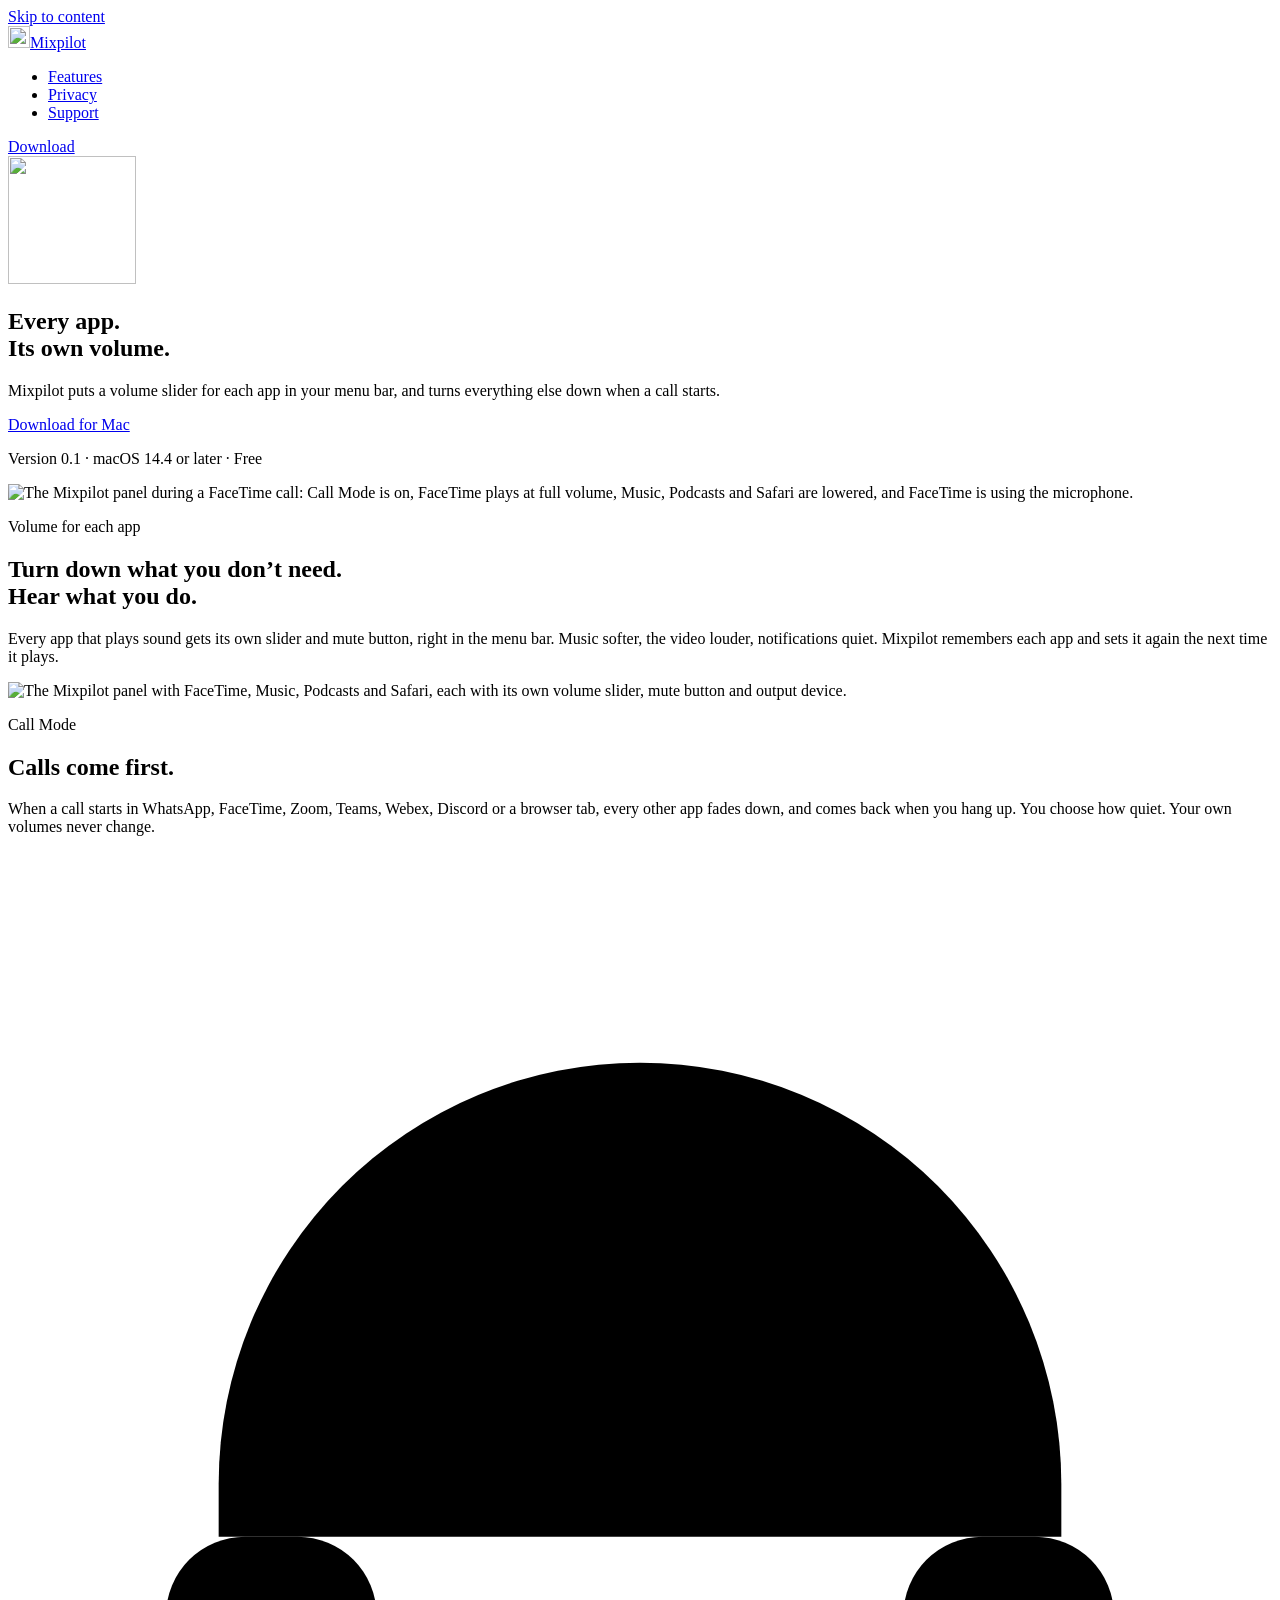
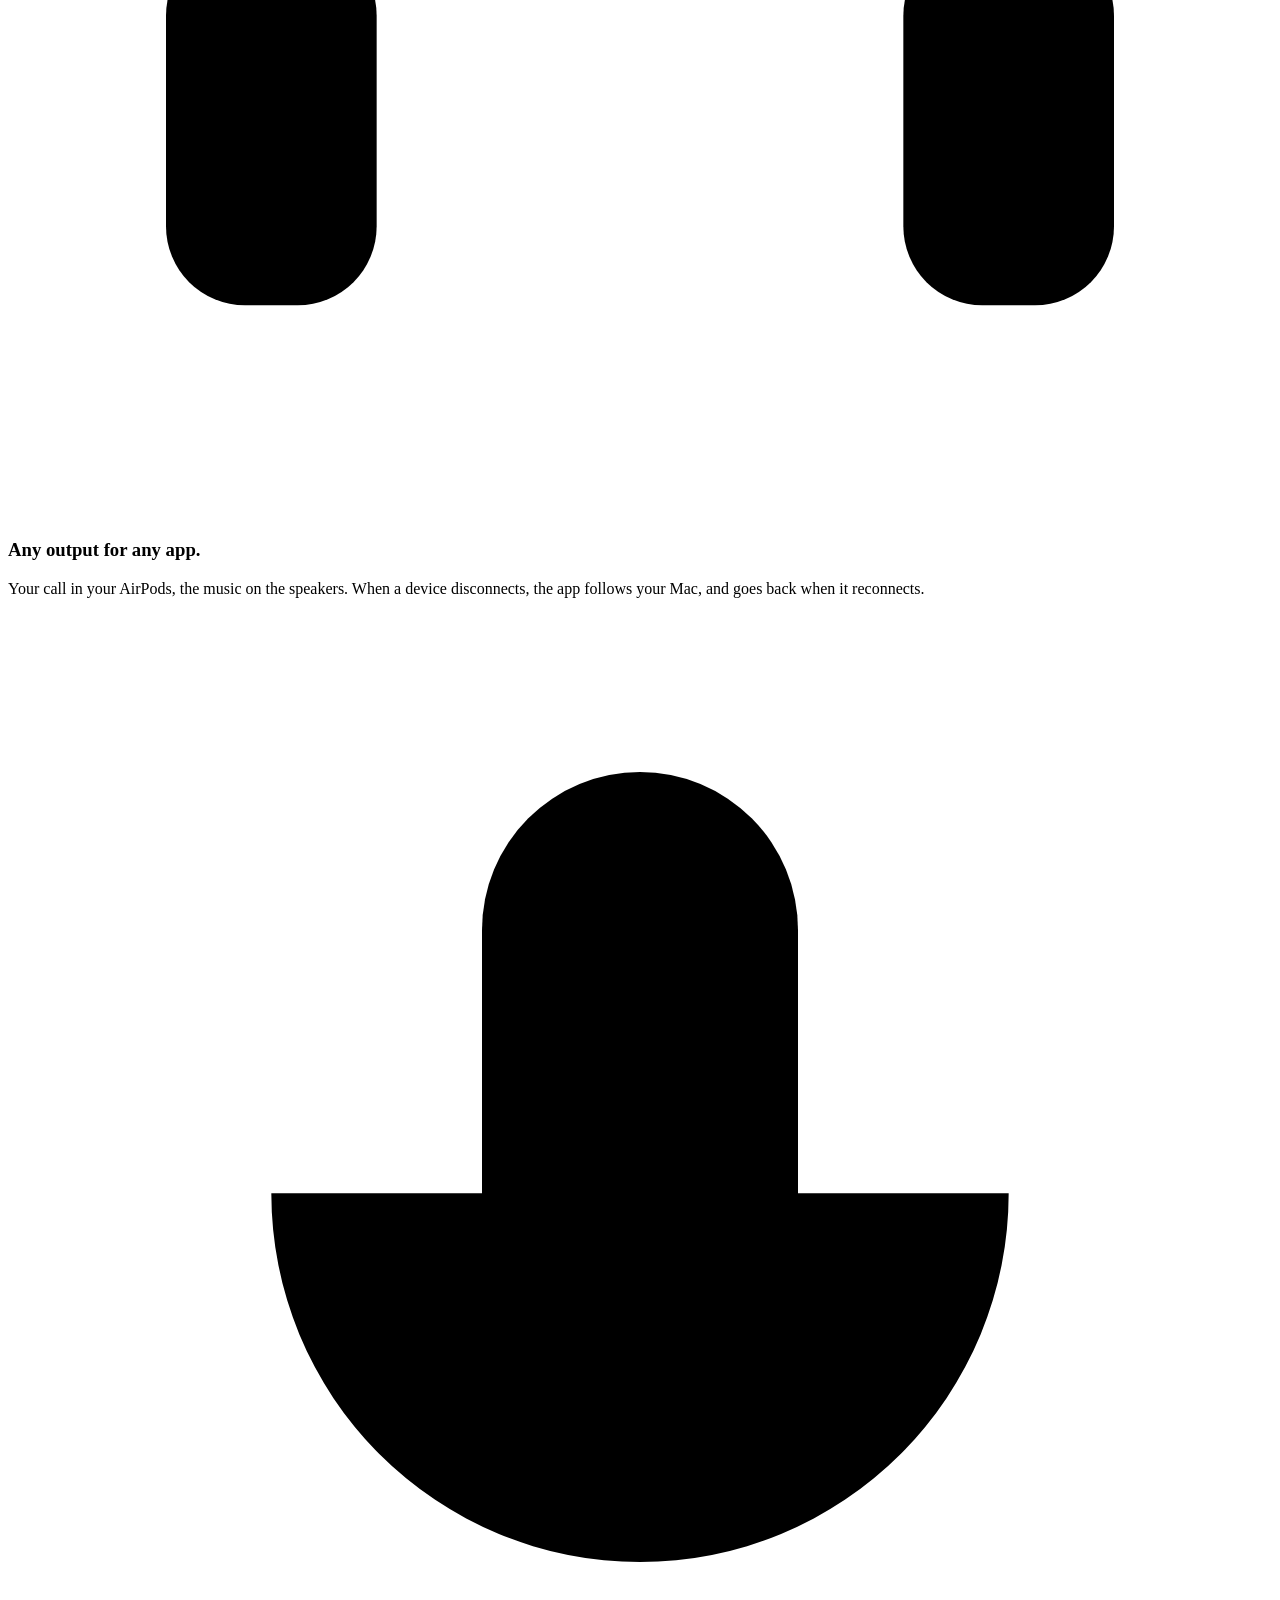
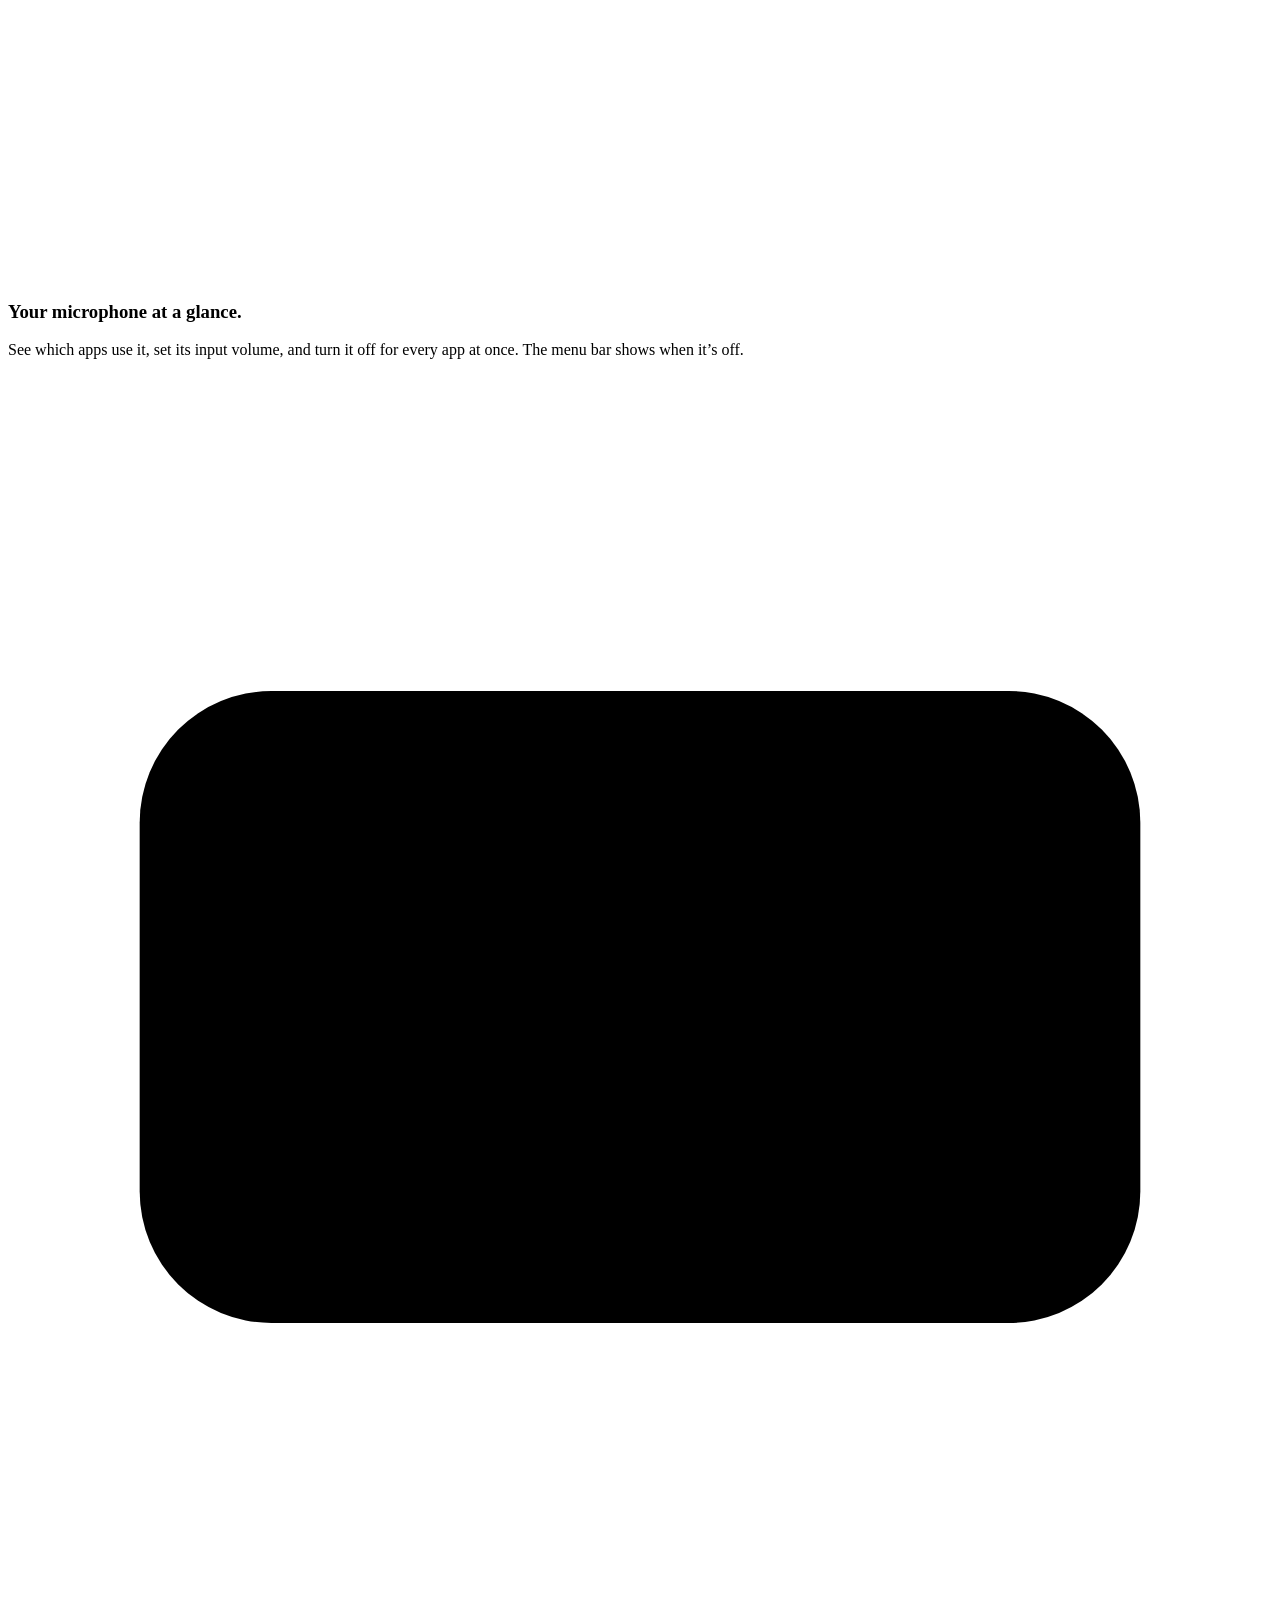
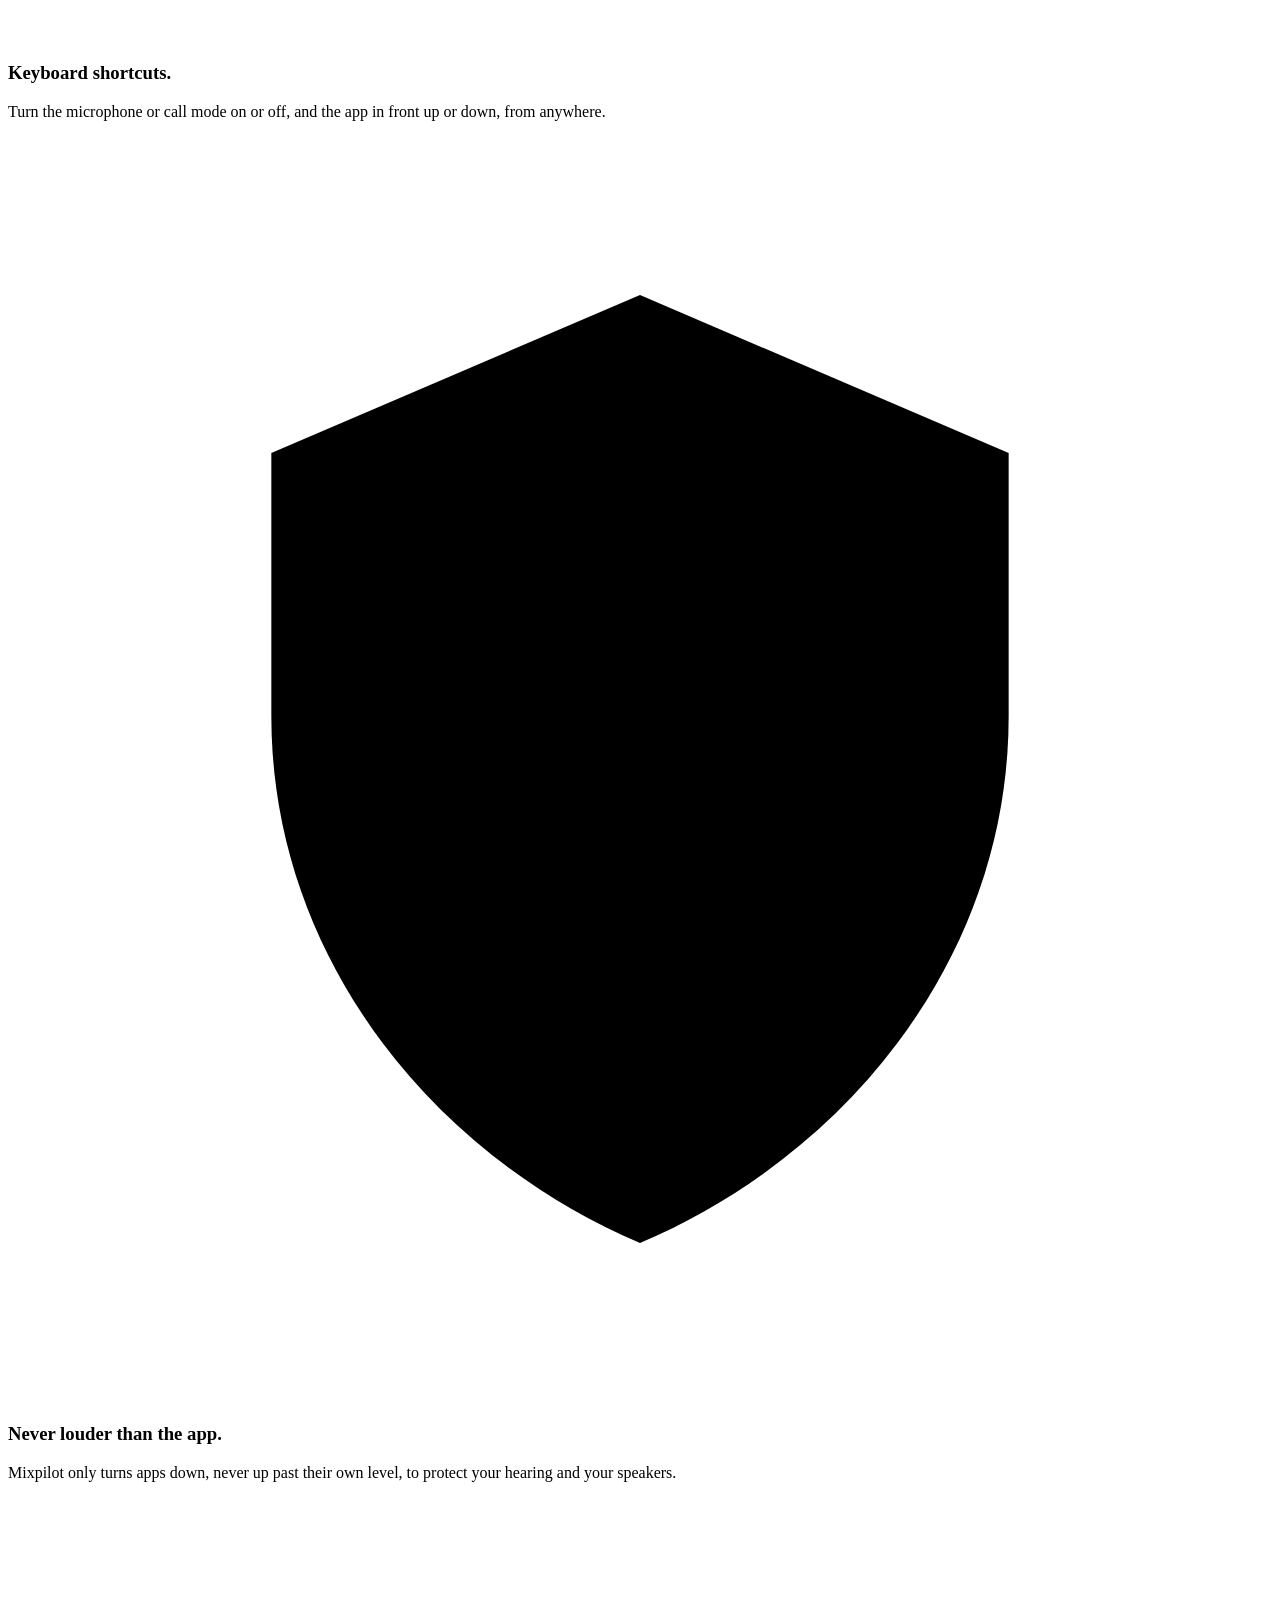
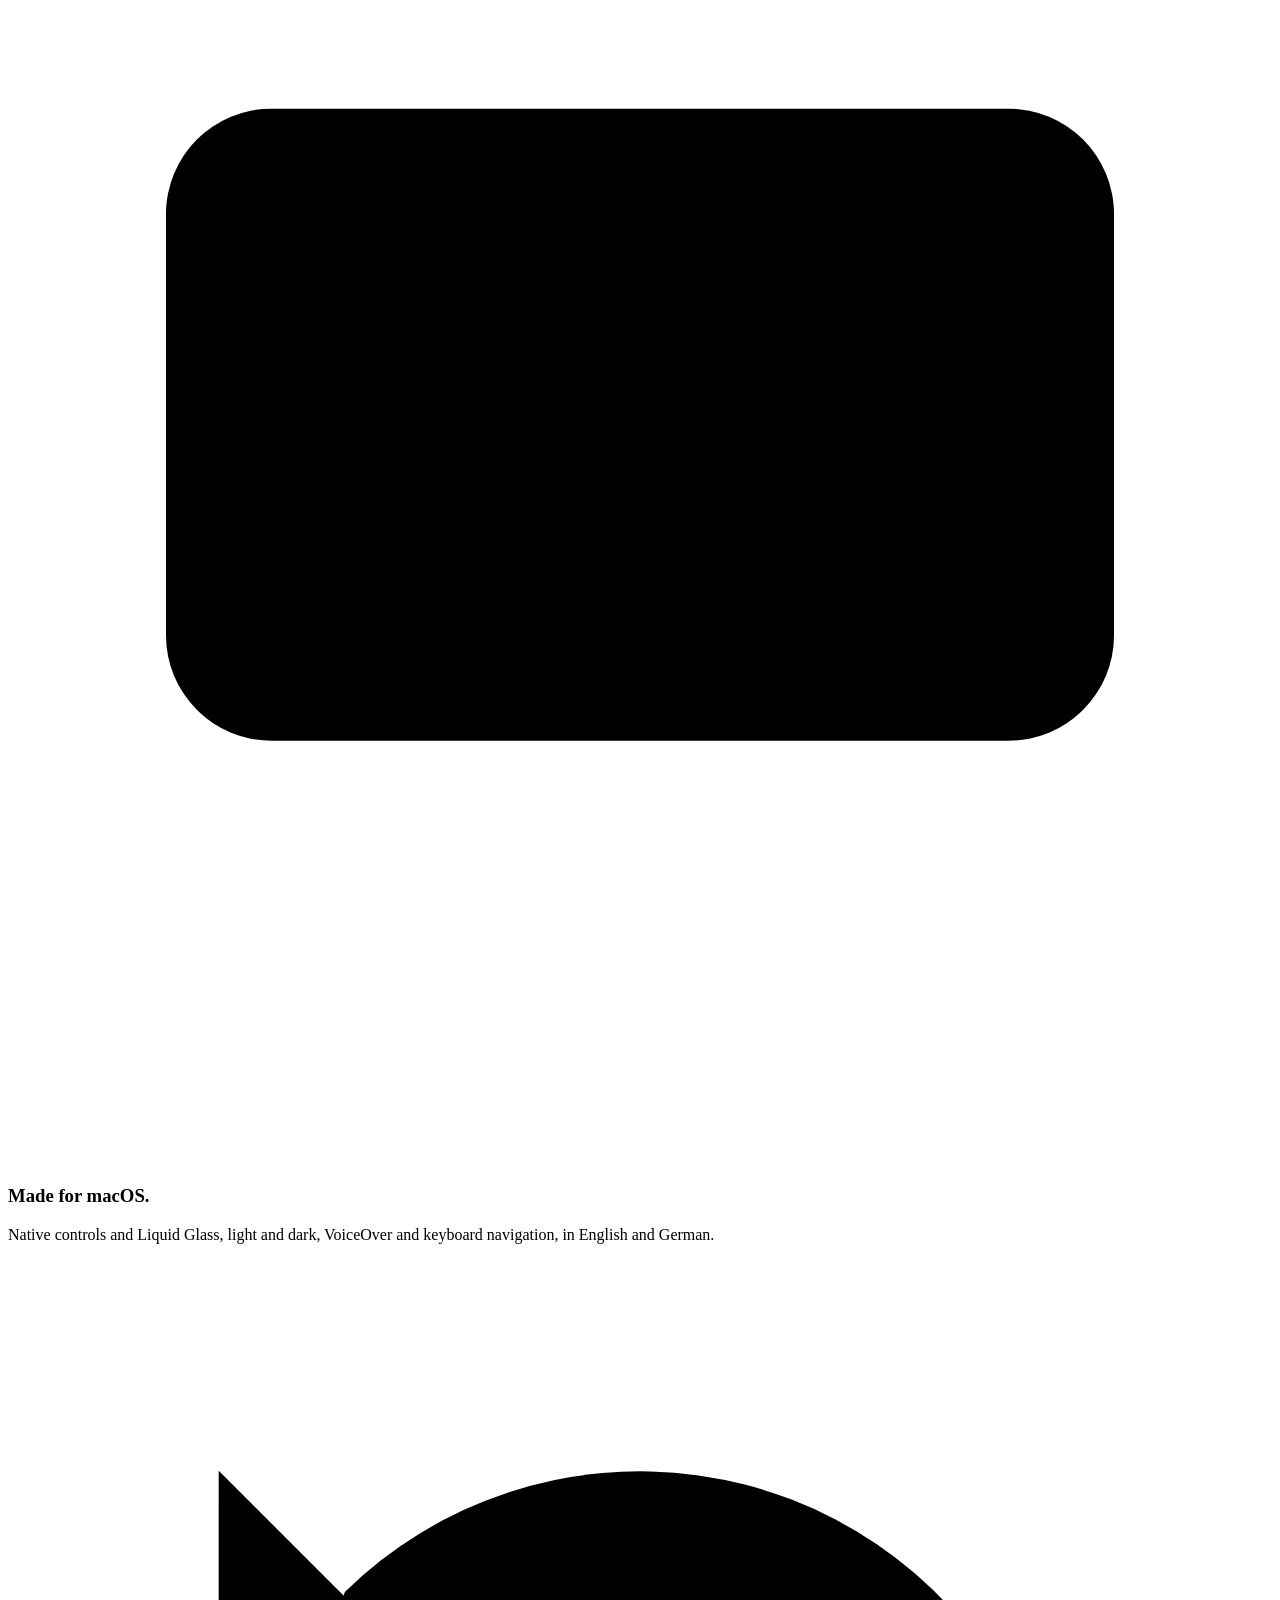
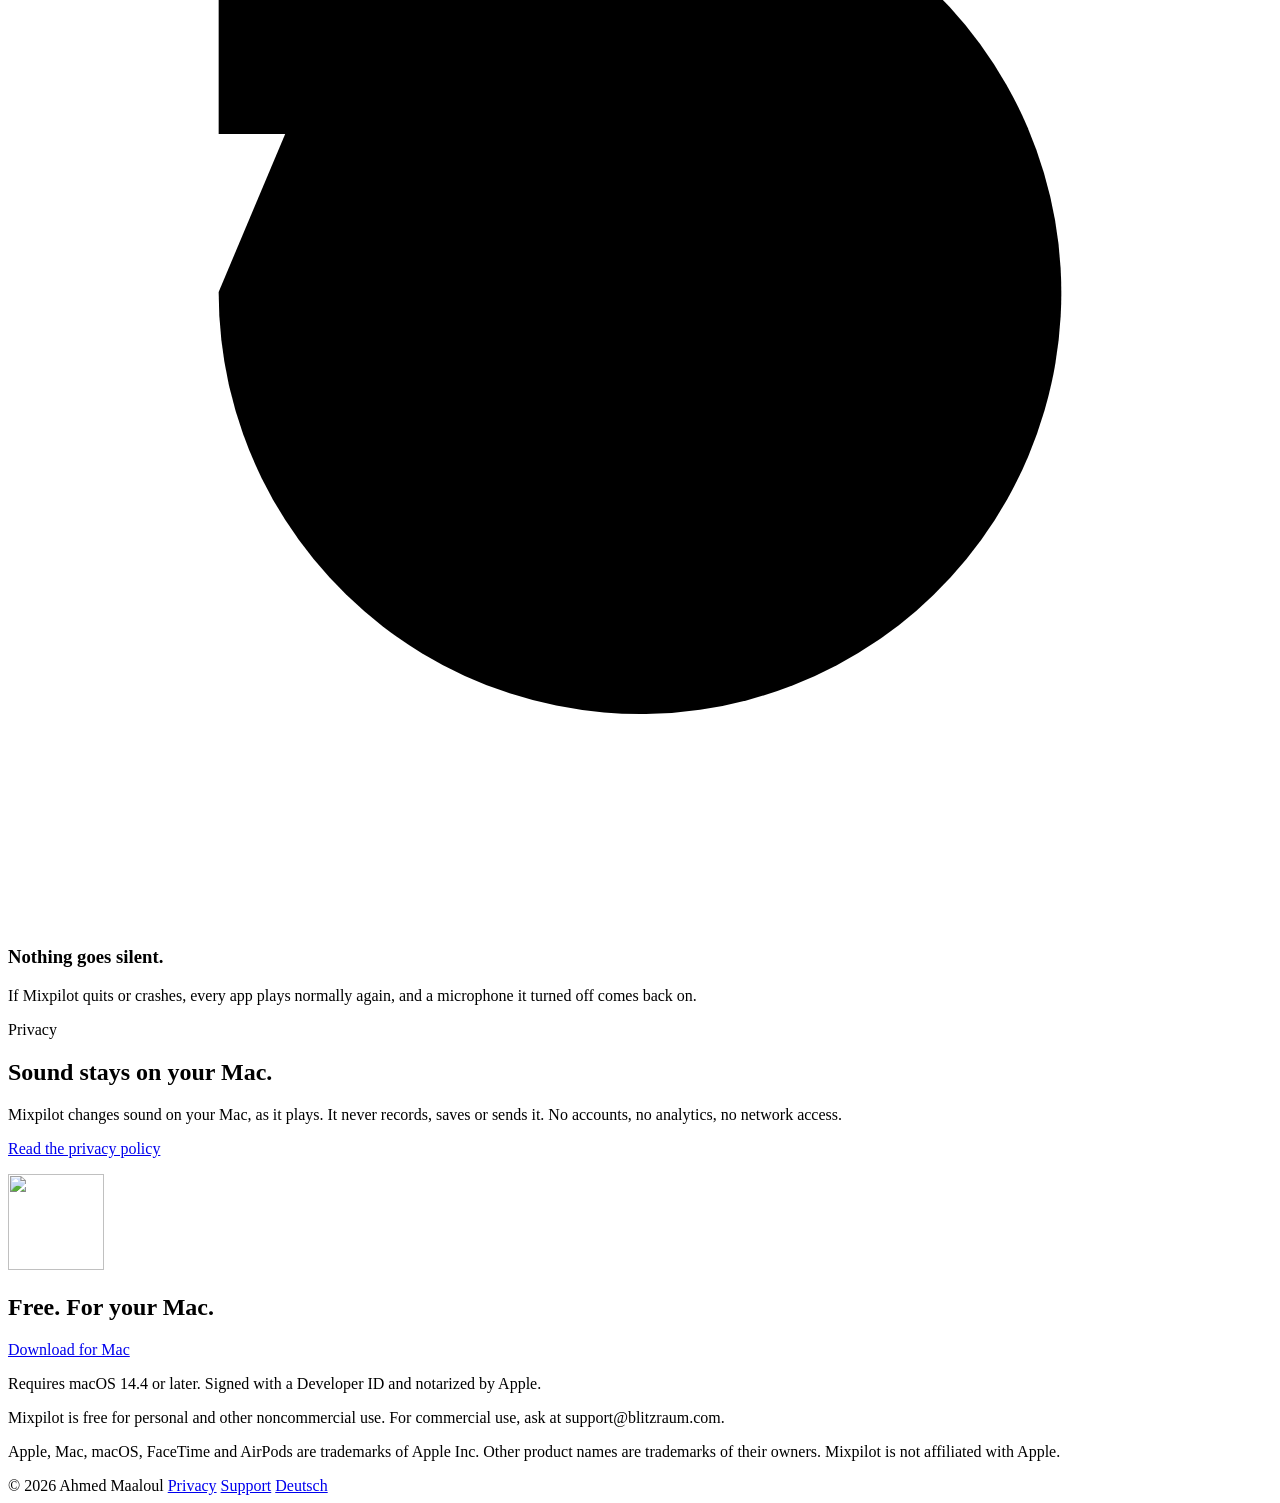
==== website/public/index.html @ d9e4ca18 "Website for mixpilot.blitzraum.com, and sharper screenshots - website/: build.py writes static pages" ====
<!doctype html>
<html lang="en">
<head>
<meta charset="utf-8">
<meta name="viewport" content="width=device-width, initial-scale=1">
<title>Mixpilot – The volume of every app on your Mac</title>
<meta name="description" content="Mixpilot puts a volume slider for each app in your Mac’s menu bar, lowers other apps during calls and shows who uses your microphone. Free for macOS.">
<meta name="color-scheme" content="light dark">
<meta name="theme-color" content="#fbfbfd" media="(prefers-color-scheme: light)">
<meta name="theme-color" content="#000000" media="(prefers-color-scheme: dark)">
<link rel="canonical" href="https://mixpilot.blitzraum.com/">
<link rel="alternate" hreflang="en" href="https://mixpilot.blitzraum.com/">
<link rel="alternate" hreflang="de" href="https://mixpilot.blitzraum.com/de/">
<link rel="alternate" hreflang="x-default" href="https://mixpilot.blitzraum.com/">
<link rel="icon" type="image/png" href="/assets/favicon.png">
<link rel="apple-touch-icon" href="/assets/apple-touch-icon.png">
<link rel="stylesheet" href="/assets/style.css">
<meta property="og:type" content="website">
<meta property="og:title" content="Mixpilot – The volume of every app on your Mac">
<meta property="og:description" content="Mixpilot puts a volume slider for each app in your Mac’s menu bar, lowers other apps during calls and shows who uses your microphone. Free for macOS.">
<meta property="og:url" content="https://mixpilot.blitzraum.com/">
<meta property="og:image" content="https://mixpilot.blitzraum.com/assets/og.png">
<meta name="twitter:card" content="summary_large_image">
</head>
<body>
<a class="skip" href="#main">Skip to content</a>
<header class="nav">
  <nav aria-label="Mixpilot">
    <a class="brand" href="/"><img src="/assets/icon-64.png" width="22" height="22" alt="">Mixpilot</a>
    <ul>
      <li><a href="/#features">Features</a></li>
      <li><a href="/privacy">Privacy</a></li>
      <li><a href="/support">Support</a></li>
    </ul>
    <a class="pill small" href="/download/Mixpilot.dmg">Download</a>
  </nav>
</header>
<main id="main">
  <section class="hero">
    <div class="wrap">
      <img class="app-icon" src="/assets/icon-256.png" width="128" height="128" alt="">
      <h1>Every app.<br>Its own volume.</h1>
      <p class="lead">Mixpilot puts a volume slider for each app in your menu bar, and turns everything else down when a call starts.</p>
      <p><a class="pill" href="/download/Mixpilot.dmg">Download for Mac</a></p>
      <p class="fine">Version 0.1 · macOS 14.4 or later · Free</p>
    </div>
    <div class="stage">
      <picture>
        <source media="(prefers-color-scheme: dark)" srcset="/assets/panel-call-en-dark.png">
        <img class="panel" src="/assets/panel-call-en-light.png" width="320" height="403" alt="The Mixpilot panel during a FaceTime call: Call Mode is on, FaceTime plays at full volume, Music, Podcasts and Safari are lowered, and FaceTime is using the microphone.">
      </picture>
    </div>
  </section>

  <section class="feature" id="features">
    <div class="wrap split">
      <div class="copy">
        <p class="eyebrow">Volume for each app</p>
        <h2>Turn down what you don’t need.<br>Hear what you do.</h2>
        <p>Every app that plays sound gets its own slider and mute button, right in the menu bar. Music softer, the video louder, notifications quiet. Mixpilot remembers each app and sets it again the next time it plays.</p>
      </div>
      <div class="stage small">
        <picture>
        <source media="(prefers-color-scheme: dark)" srcset="/assets/panel-apps-en-dark.png">
        <img class="panel" src="/assets/panel-apps-en-light.png" width="320" height="403" alt="The Mixpilot panel with FaceTime, Music, Podcasts and Safari, each with its own volume slider, mute button and output device.">
      </picture>
      </div>
    </div>
  </section>

  <section class="feature alt">
    <div class="wrap narrow">
      <p class="eyebrow">Call Mode</p>
      <h2>Calls come first.</h2>
      <p>When a call starts in WhatsApp, FaceTime, Zoom, Teams, Webex, Discord or a browser tab, every other app fades down, and comes back when you hang up. You choose how quiet. Your own volumes never change.</p>
    </div>
  </section>

  <section class="feature">
    <div class="wrap grid">
      <article class="tile">
        <svg class="icon" viewBox="0 0 24 24" aria-hidden="true"><path d="M4 13v-1a8 8 0 0 1 16 0v1"/><rect x="3" y="13" width="4" height="7" rx="1.5"/><rect x="17" y="13" width="4" height="7" rx="1.5"/></svg>
        <h3>Any output for any app.</h3>
        <p>Your call in your AirPods, the music on the speakers. When a device disconnects, the app follows your Mac, and goes back when it reconnects.</p>
      </article>
      <article class="tile">
        <svg class="icon" viewBox="0 0 24 24" aria-hidden="true"><rect x="9" y="3" width="6" height="11" rx="3"/><path d="M5 11a7 7 0 0 0 14 0M12 18v3"/></svg>
        <h3>Your microphone at a glance.</h3>
        <p>See which apps use it, set its input volume, and turn it off for every app at once. The menu bar shows when it’s off.</p>
      </article>
      <article class="tile">
        <svg class="icon" viewBox="0 0 24 24" aria-hidden="true"><rect x="2.5" y="6" width="19" height="12" rx="2.5"/><path d="M6 10h.01M9 10h.01M12 10h.01M15 10h.01M18 10h.01M7 14h10"/></svg>
        <h3>Keyboard shortcuts.</h3>
        <p>Turn the microphone or call mode on or off, and the app in front up or down, from anywhere.</p>
      </article>
      <article class="tile">
        <svg class="icon" viewBox="0 0 24 24" aria-hidden="true"><path d="M12 3 5 6v5c0 4.5 3 8.3 7 10 4-1.7 7-5.5 7-10V6l-7-3Z"/><path d="m9 12 2 2 4-4"/></svg>
        <h3>Never louder than the app.</h3>
        <p>Mixpilot only turns apps down, never up past their own level, to protect your hearing and your speakers.</p>
      </article>
      <article class="tile">
        <svg class="icon" viewBox="0 0 24 24" aria-hidden="true"><rect x="3" y="4" width="18" height="12" rx="2"/><path d="M8 20h8M12 16v4"/></svg>
        <h3>Made for macOS.</h3>
        <p>Native controls and Liquid Glass, light and dark, VoiceOver and keyboard navigation, in English and German.</p>
      </article>
      <article class="tile">
        <svg class="icon" viewBox="0 0 24 24" aria-hidden="true"><path d="M4 12a8 8 0 1 0 2.4-5.7"/><path d="M4 4v5h5"/></svg>
        <h3>Nothing goes silent.</h3>
        <p>If Mixpilot quits or crashes, every app plays normally again, and a microphone it turned off comes back on.</p>
      </article>
    </div>
  </section>

  <section class="feature alt">
    <div class="wrap narrow">
      <p class="eyebrow">Privacy</p>
      <h2>Sound stays on your Mac.</h2>
      <p>Mixpilot changes sound on your Mac, as it plays. It never records, saves or sends it. No accounts, no analytics, no network access.</p>
      <p><a class="more" href="/privacy">Read the privacy policy</a></p>
    </div>
  </section>

  <section class="cta">
    <div class="wrap narrow">
      <img class="app-icon" src="/assets/icon-256.png" width="96" height="96" alt="">
      <h2>Free. For your Mac.</h2>
      <p><a class="pill" href="/download/Mixpilot.dmg">Download for Mac</a></p>
      <p class="fine">Requires macOS 14.4 or later. Signed with a Developer ID and notarized by Apple.</p>
    </div>
  </section>
</main>
<footer class="footer">
  <div class="wrap">
    <p>Mixpilot is free for personal and other noncommercial use. For commercial use, ask at support@blitzraum.com.</p>
    <p>Apple, Mac, macOS, FaceTime and AirPods are trademarks of Apple Inc. Other product names are trademarks of their owners. Mixpilot is not affiliated with Apple.</p>
    <div class="footer-row">
      <span>© 2026 Ahmed Maaloul</span>
      <span class="links">
        <a href="/privacy">Privacy</a>
        <a href="/support">Support</a>
        <a href="/de/" hreflang="de" lang="de">Deutsch</a>
      </span>
    </div>
  </div>
</footer>
</body>
</html>
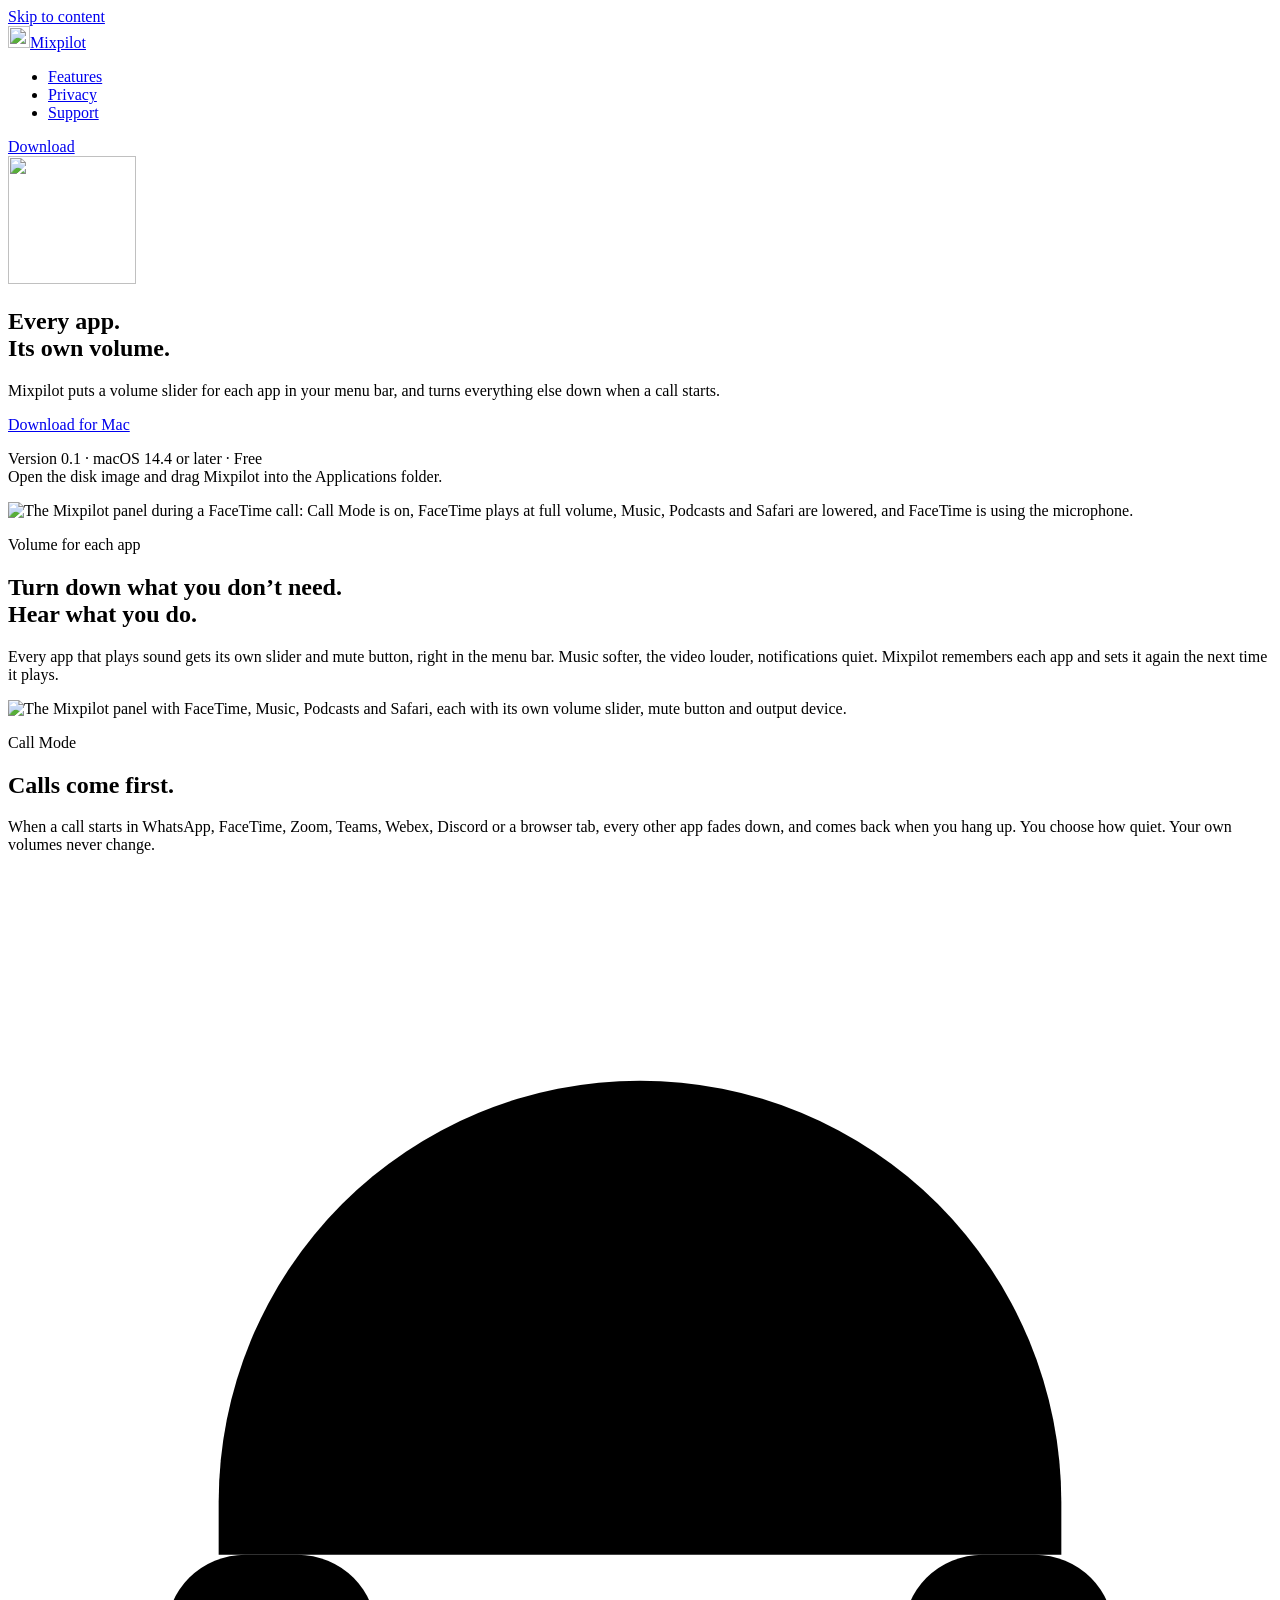
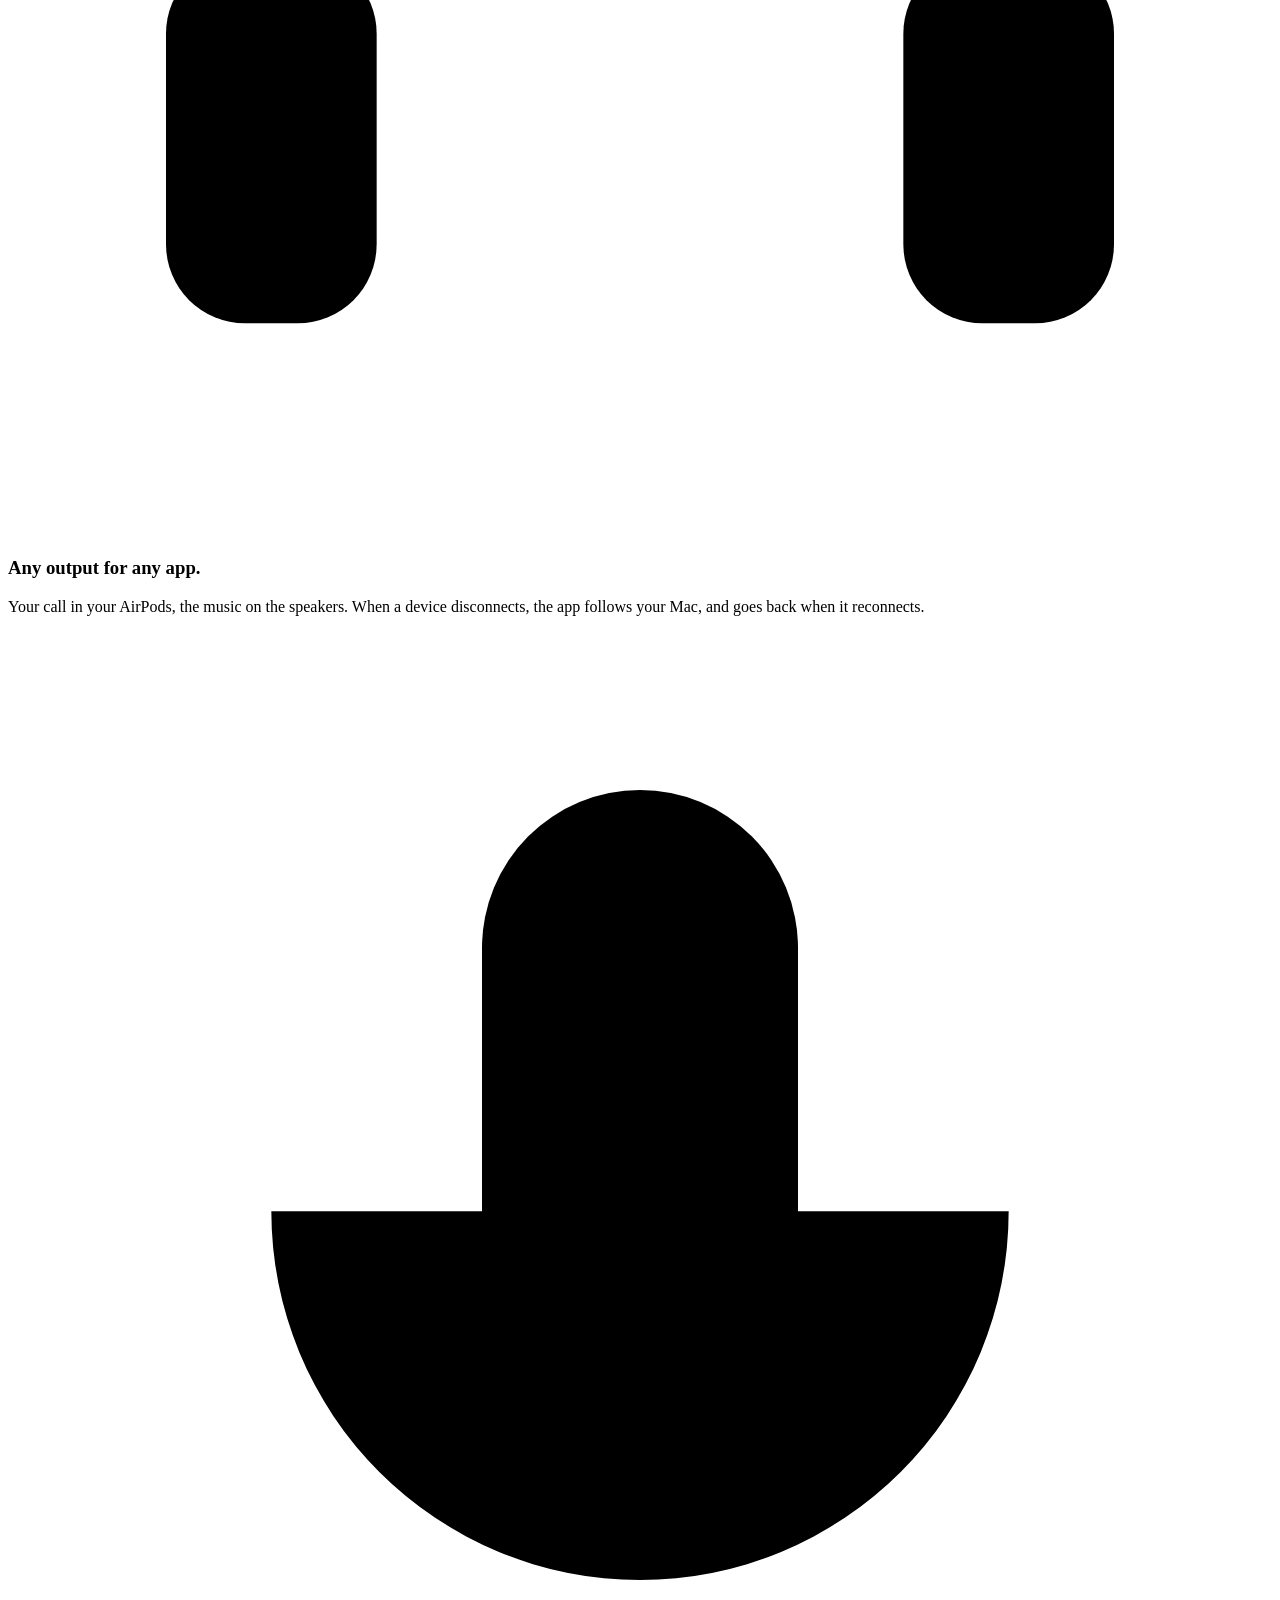
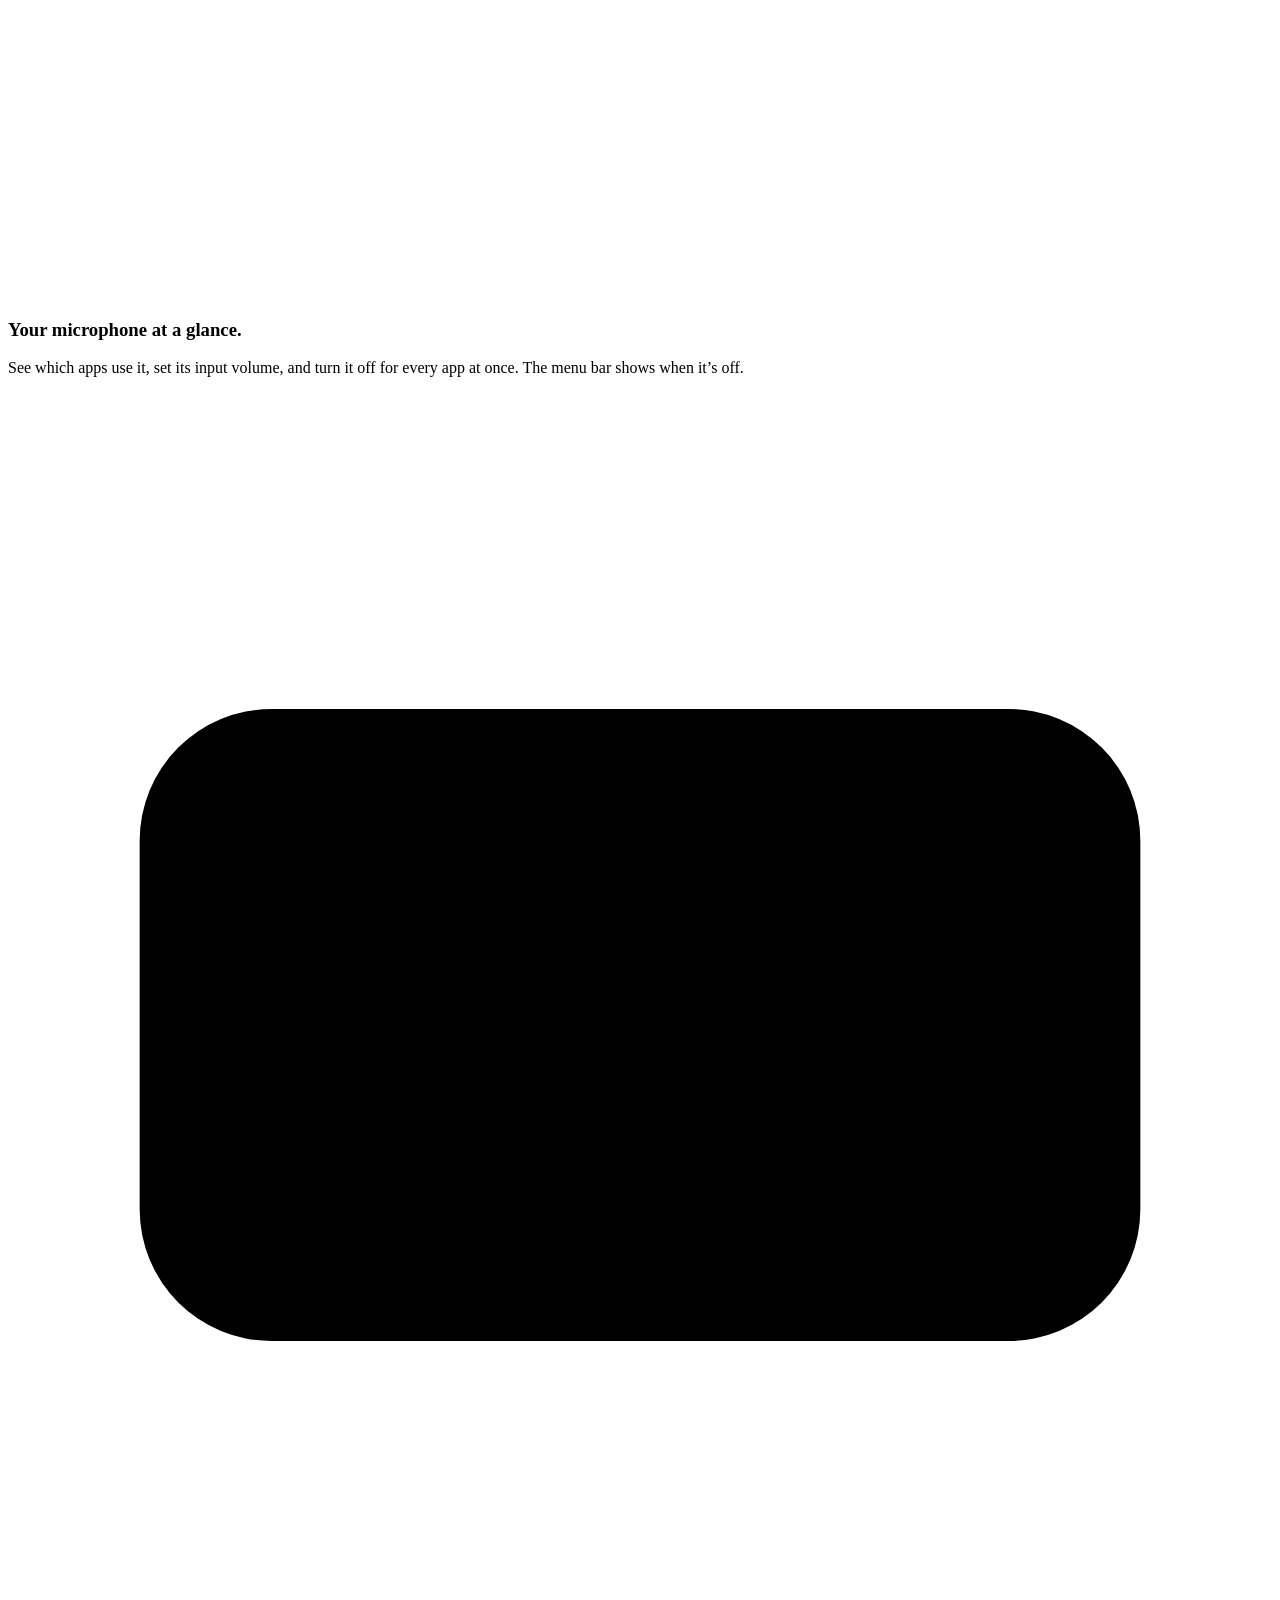
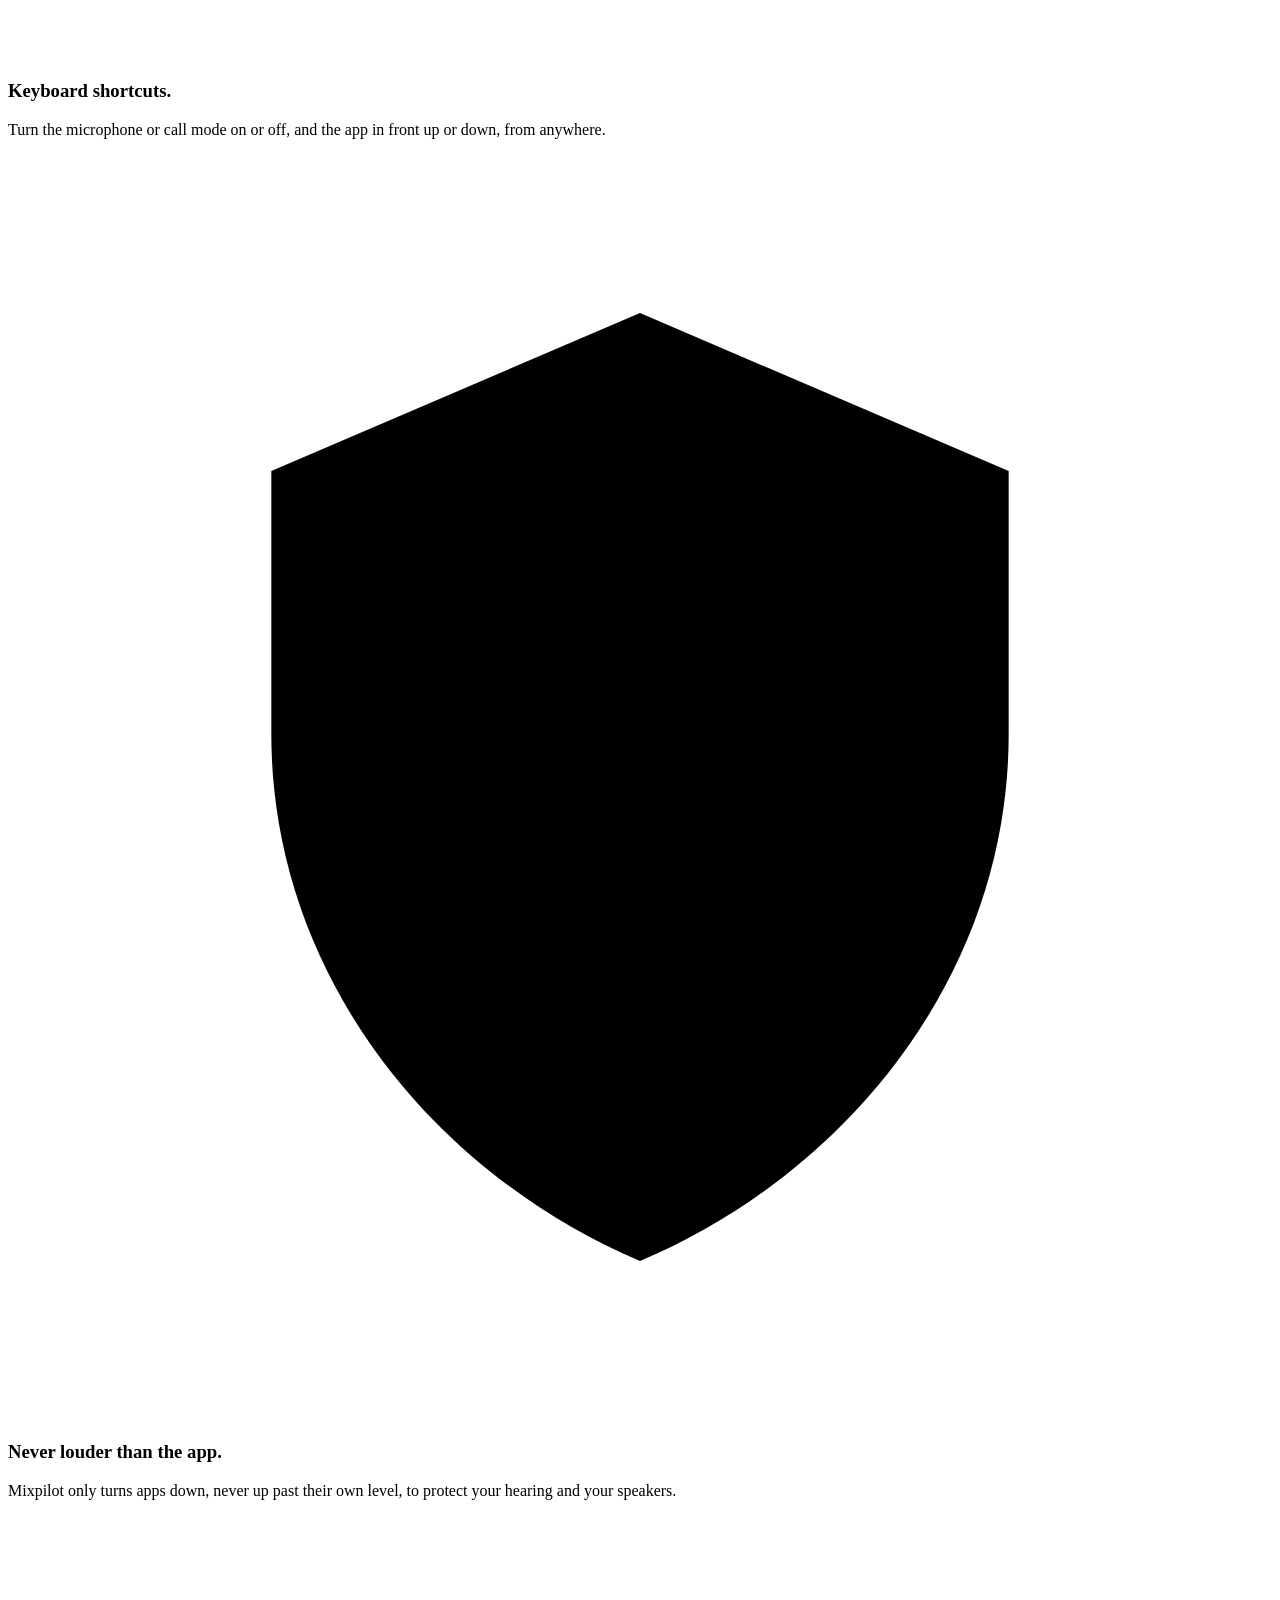
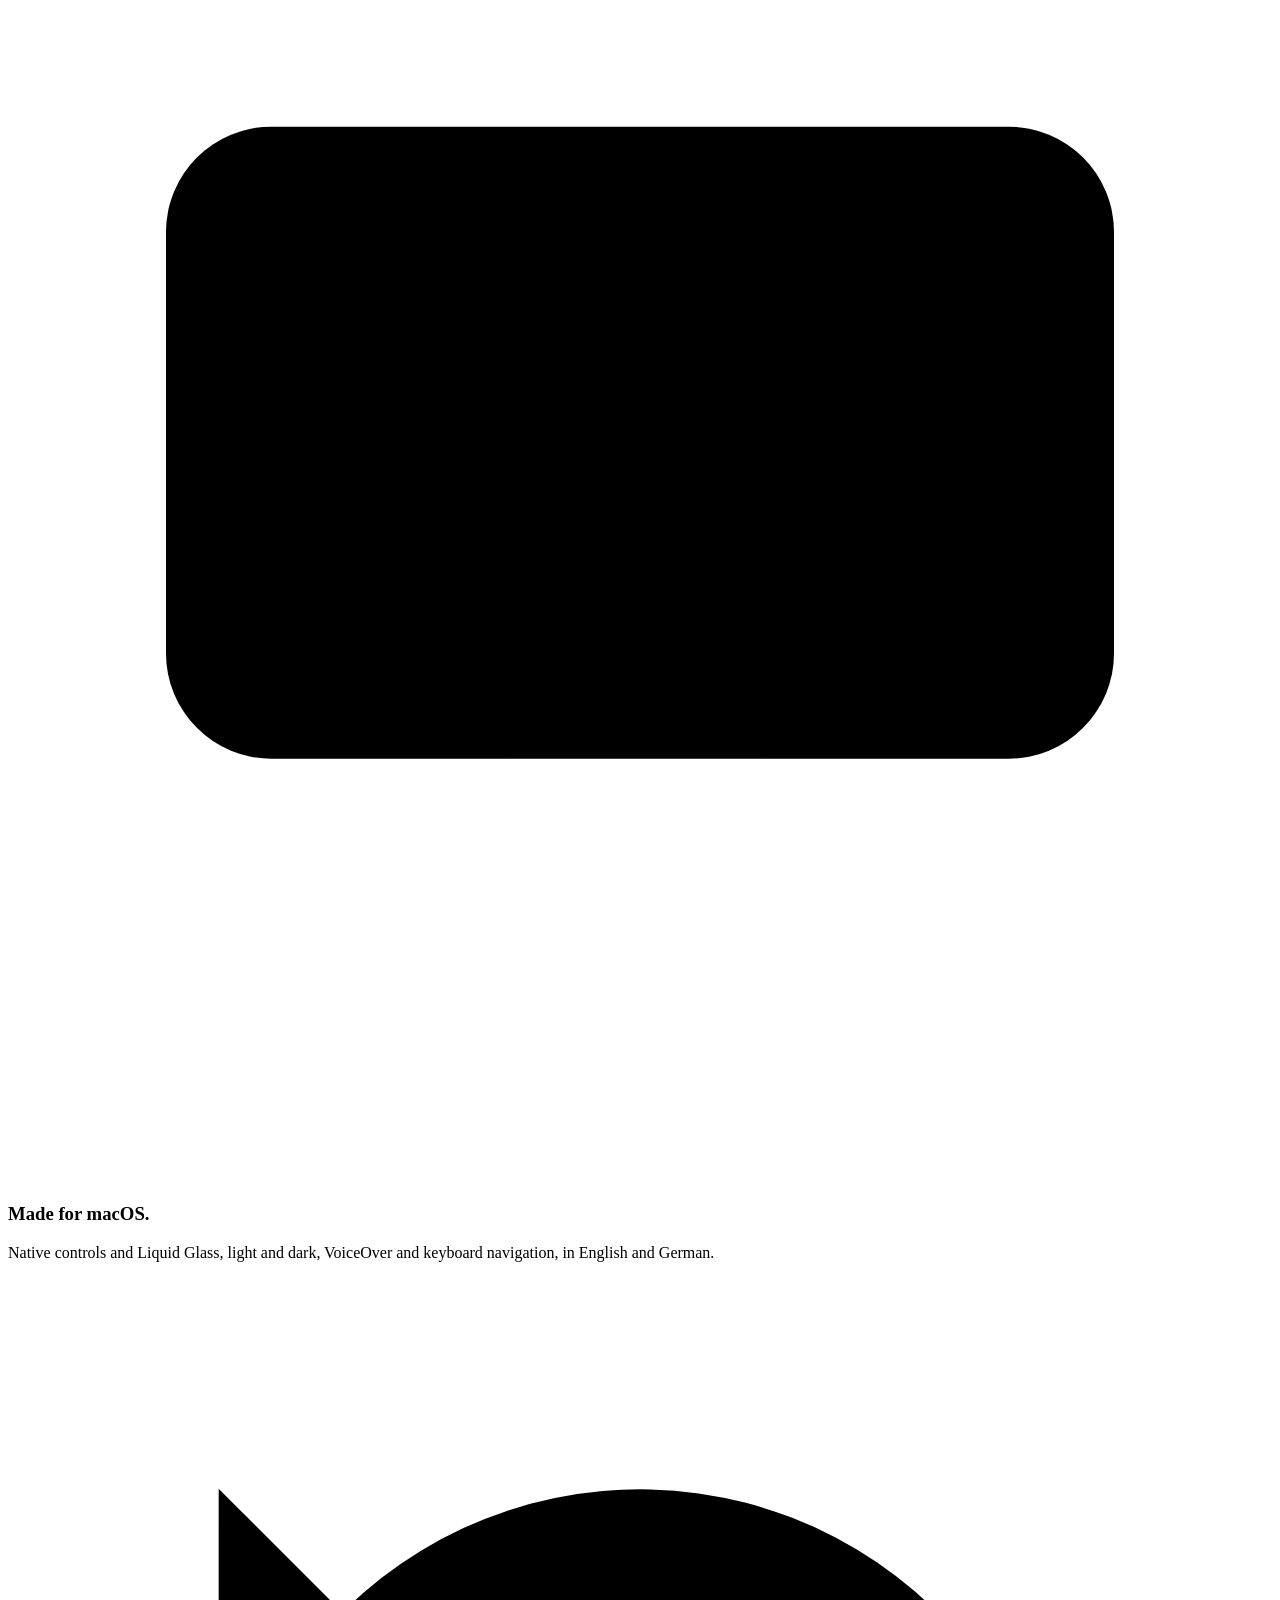
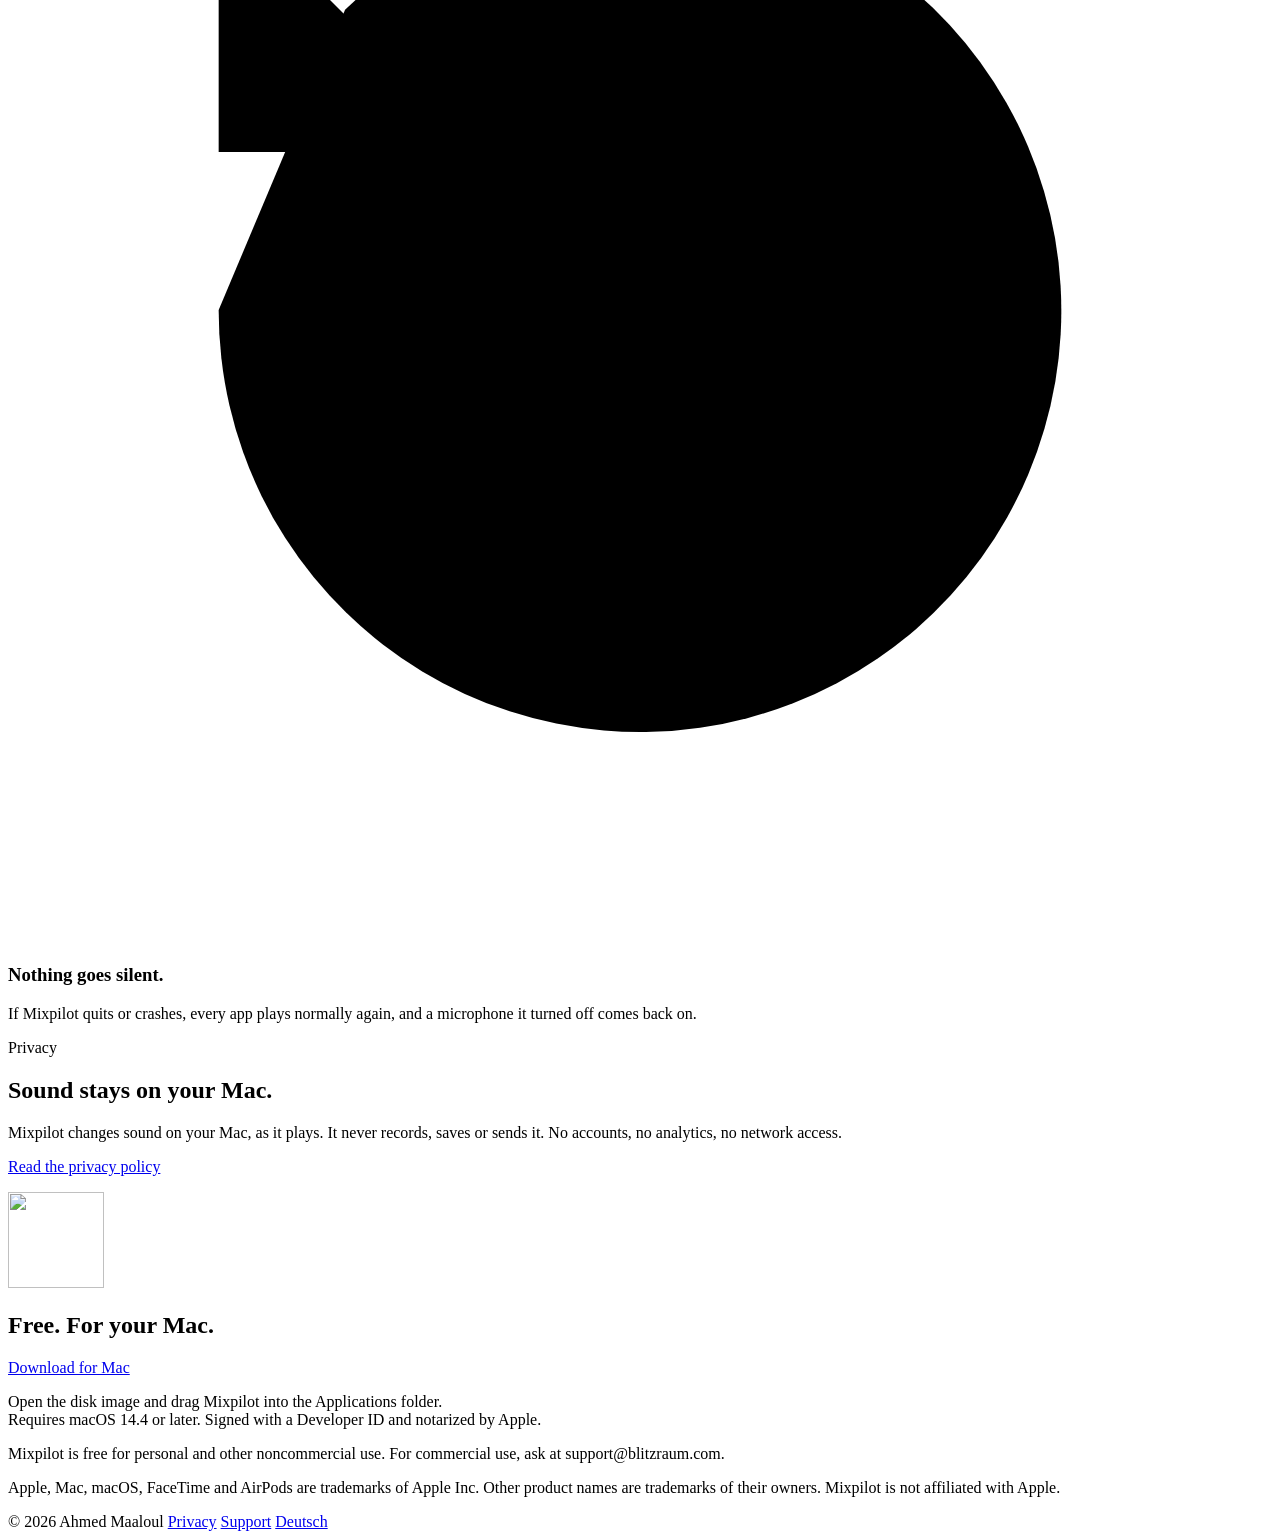
==== commit 639830ae: "A proper installer window, and build 2 The disk image now opens on an indigo window that says "Drag " ====
--- a/website/public/index.html
+++ b/website/public/index.html
@@ -10,7 +10,7 @@
 <meta name="theme-color" content="#000000" media="(prefers-color-scheme: dark)">
 <link rel="canonical" href="https://mixpilot.blitzraum.com/">
 <link rel="alternate" hreflang="en" href="https://mixpilot.blitzraum.com/">
-<link rel="alternate" hreflang="de" href="https://mixpilot.blitzraum.com/de/">
+<link rel="alternate" hreflang="de" href="https://mixpilot.blitzraum.com/de">
 <link rel="alternate" hreflang="x-default" href="https://mixpilot.blitzraum.com/">
 <link rel="icon" type="image/png" href="/assets/favicon.png">
 <link rel="apple-touch-icon" href="/assets/apple-touch-icon.png">
@@ -42,7 +42,7 @@
       <h1>Every app.<br>Its own volume.</h1>
       <p class="lead">Mixpilot puts a volume slider for each app in your menu bar, and turns everything else down when a call starts.</p>
       <p><a class="pill" href="/download/Mixpilot.dmg">Download for Mac</a></p>
-      <p class="fine">Version 0.1 · macOS 14.4 or later · Free</p>
+      <p class="fine">Version 0.1 · macOS 14.4 or later · Free<br>Open the disk image and drag Mixpilot into the Applications folder.</p>
     </div>
     <div class="stage">
       <picture>
@@ -125,7 +125,7 @@
       <img class="app-icon" src="/assets/icon-256.png" width="96" height="96" alt="">
       <h2>Free. For your Mac.</h2>
       <p><a class="pill" href="/download/Mixpilot.dmg">Download for Mac</a></p>
-      <p class="fine">Requires macOS 14.4 or later. Signed with a Developer ID and notarized by Apple.</p>
+      <p class="fine">Open the disk image and drag Mixpilot into the Applications folder.<br>Requires macOS 14.4 or later. Signed with a Developer ID and notarized by Apple.</p>
     </div>
   </section>
 </main>
@@ -138,7 +138,7 @@
       <span class="links">
         <a href="/privacy">Privacy</a>
         <a href="/support">Support</a>
-        <a href="/de/" hreflang="de" lang="de">Deutsch</a>
+        <a href="/de" hreflang="de" lang="de">Deutsch</a>
       </span>
     </div>
   </div>
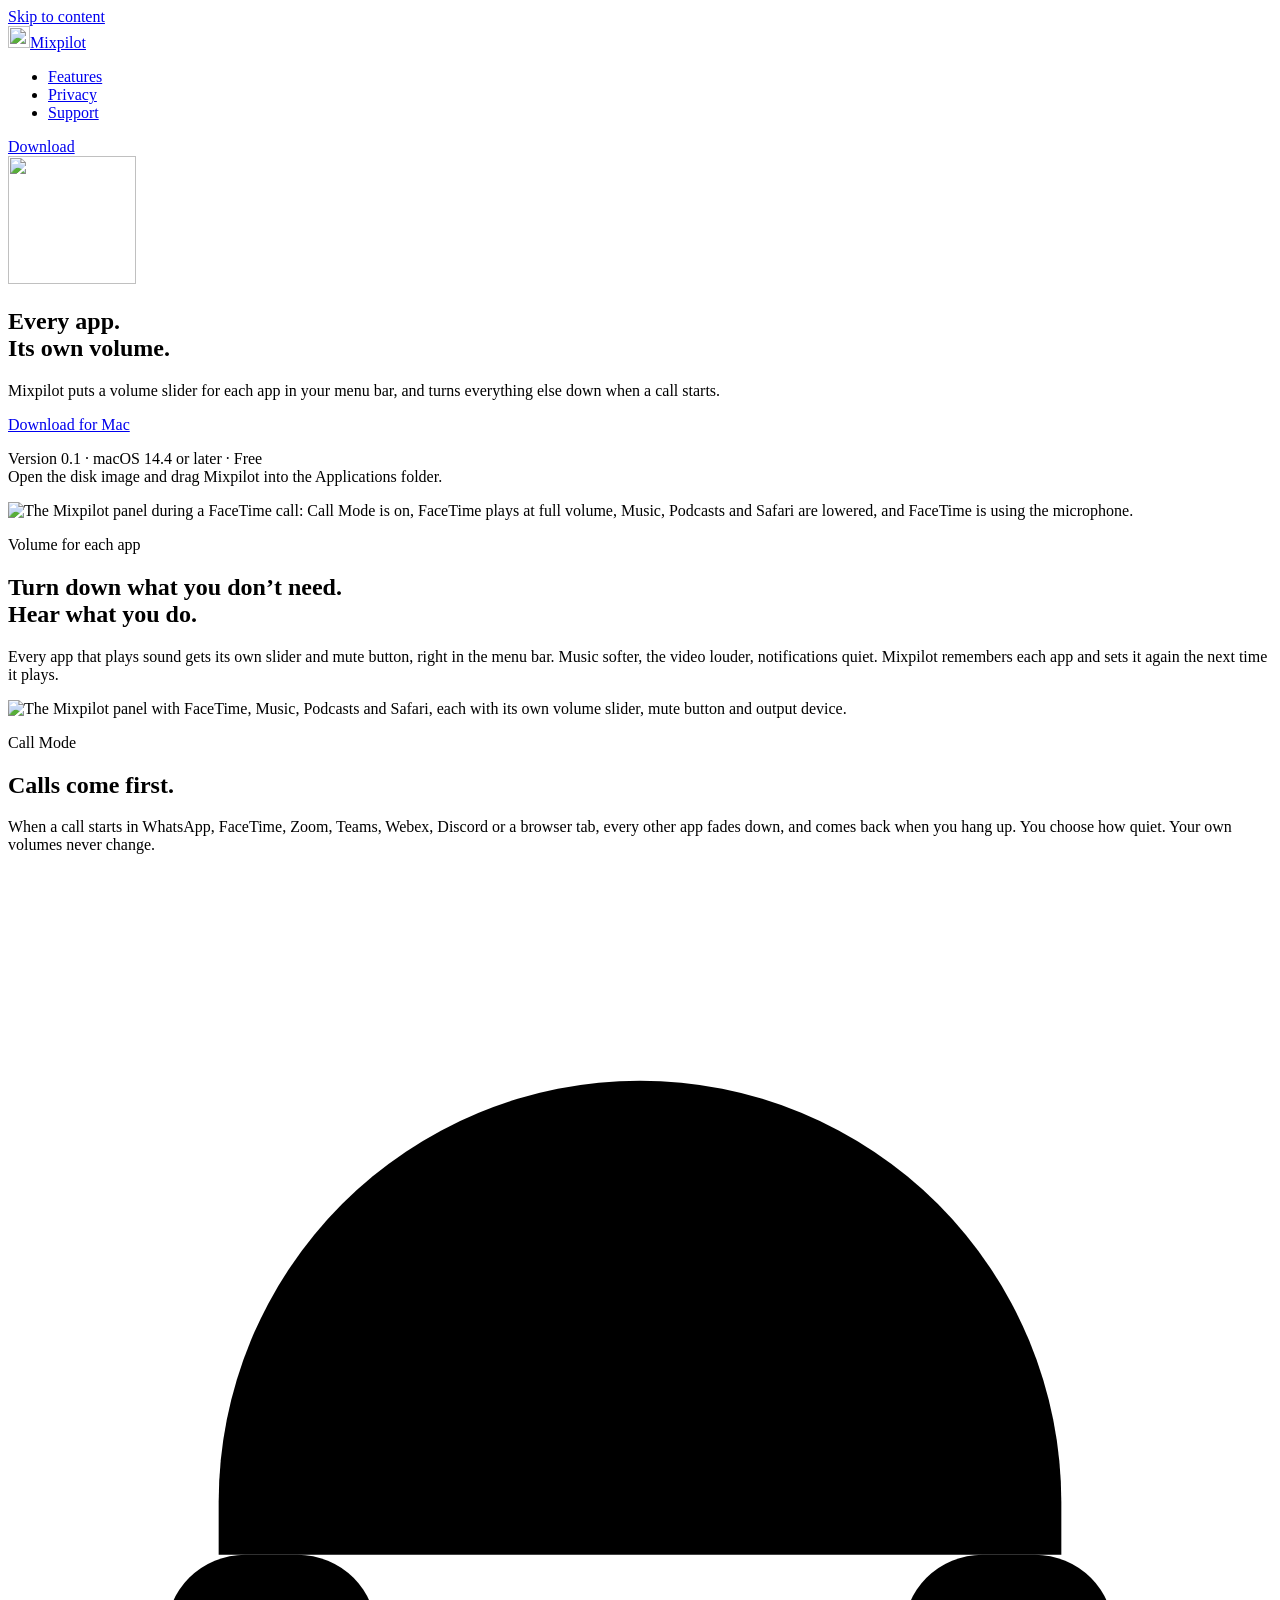
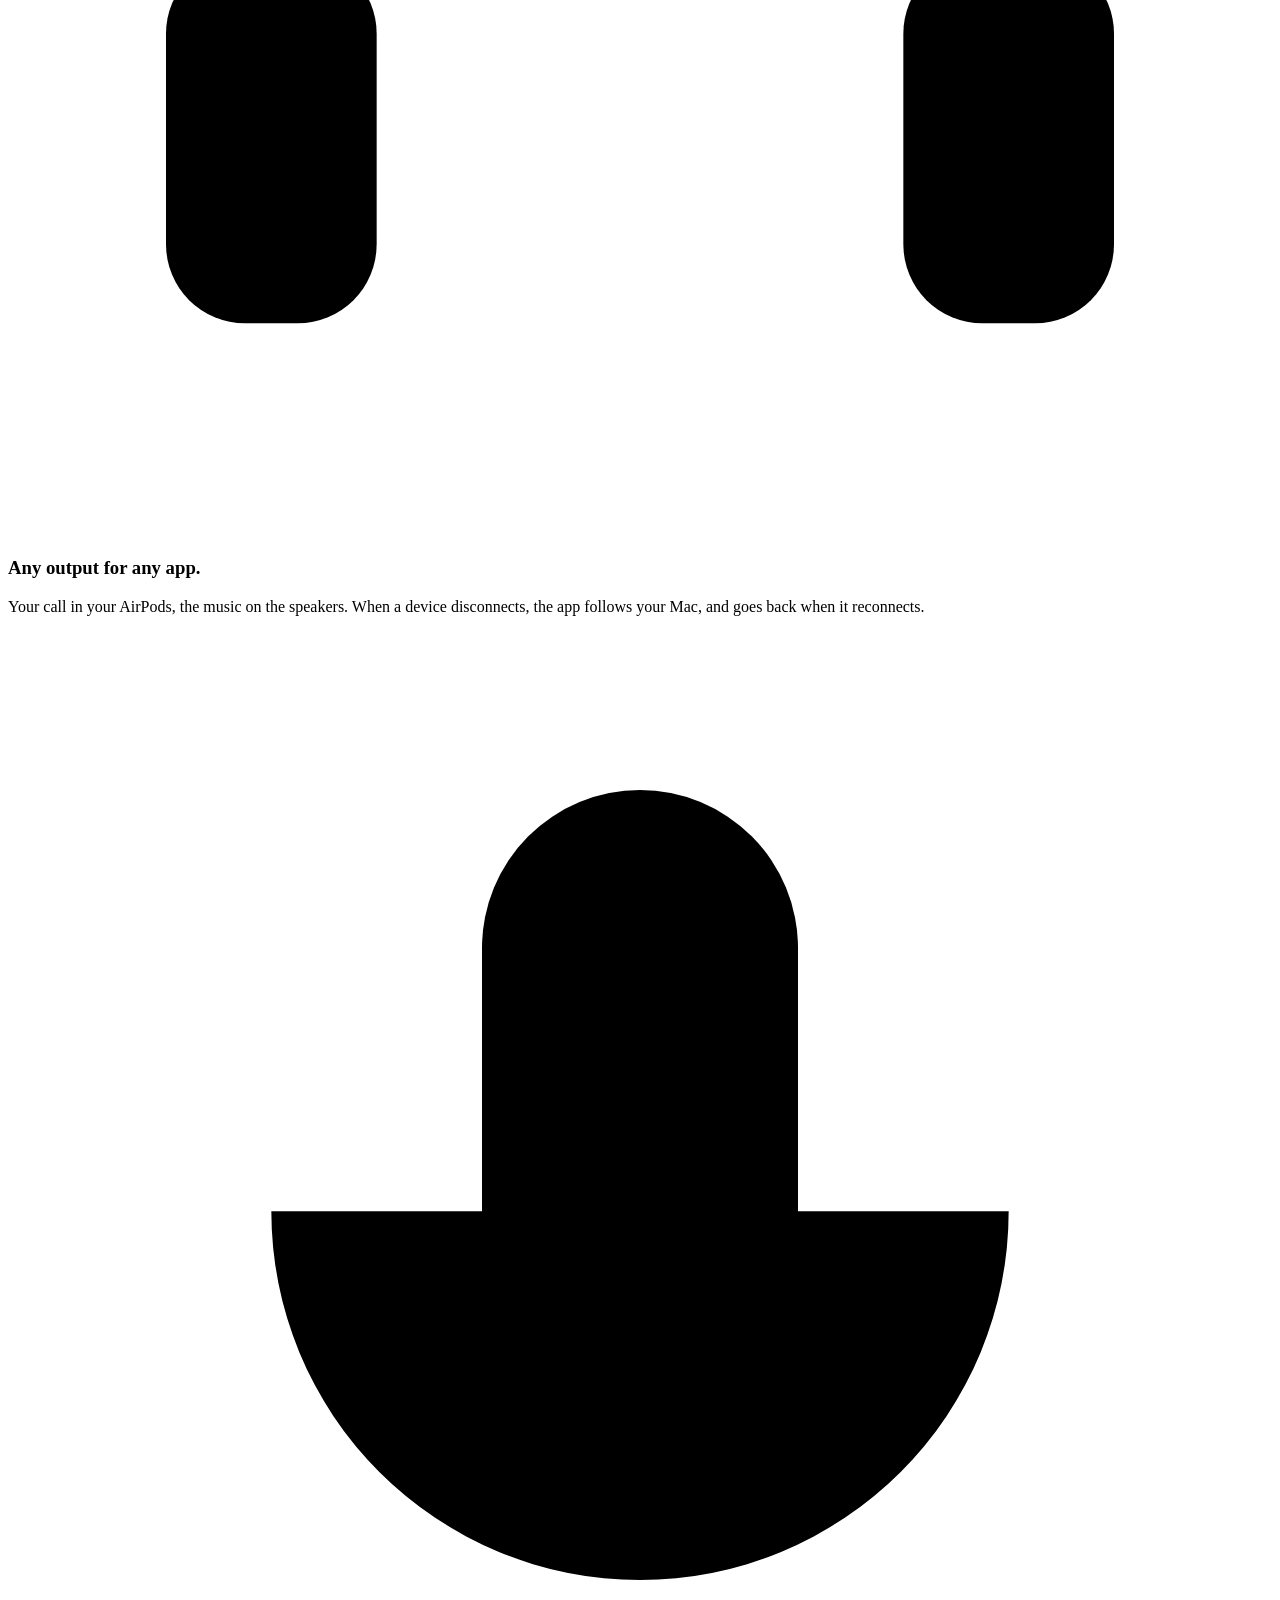
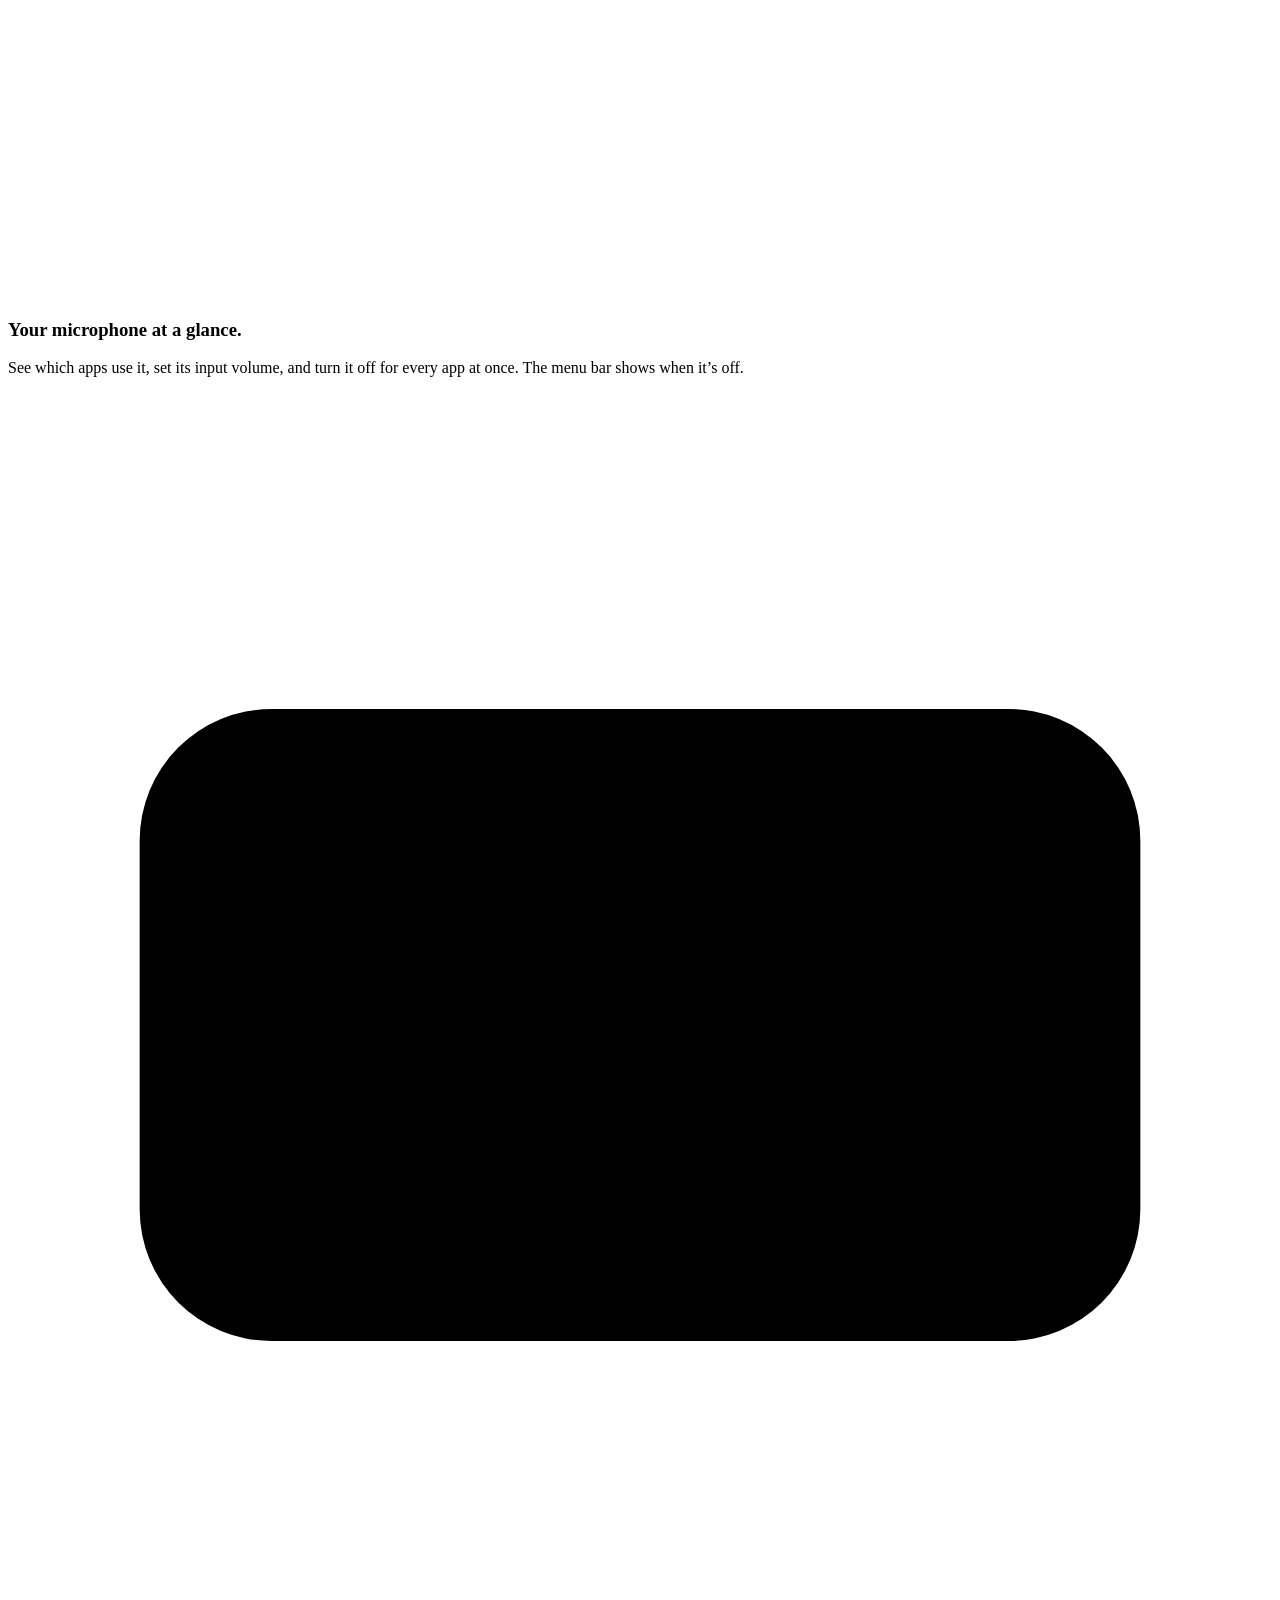
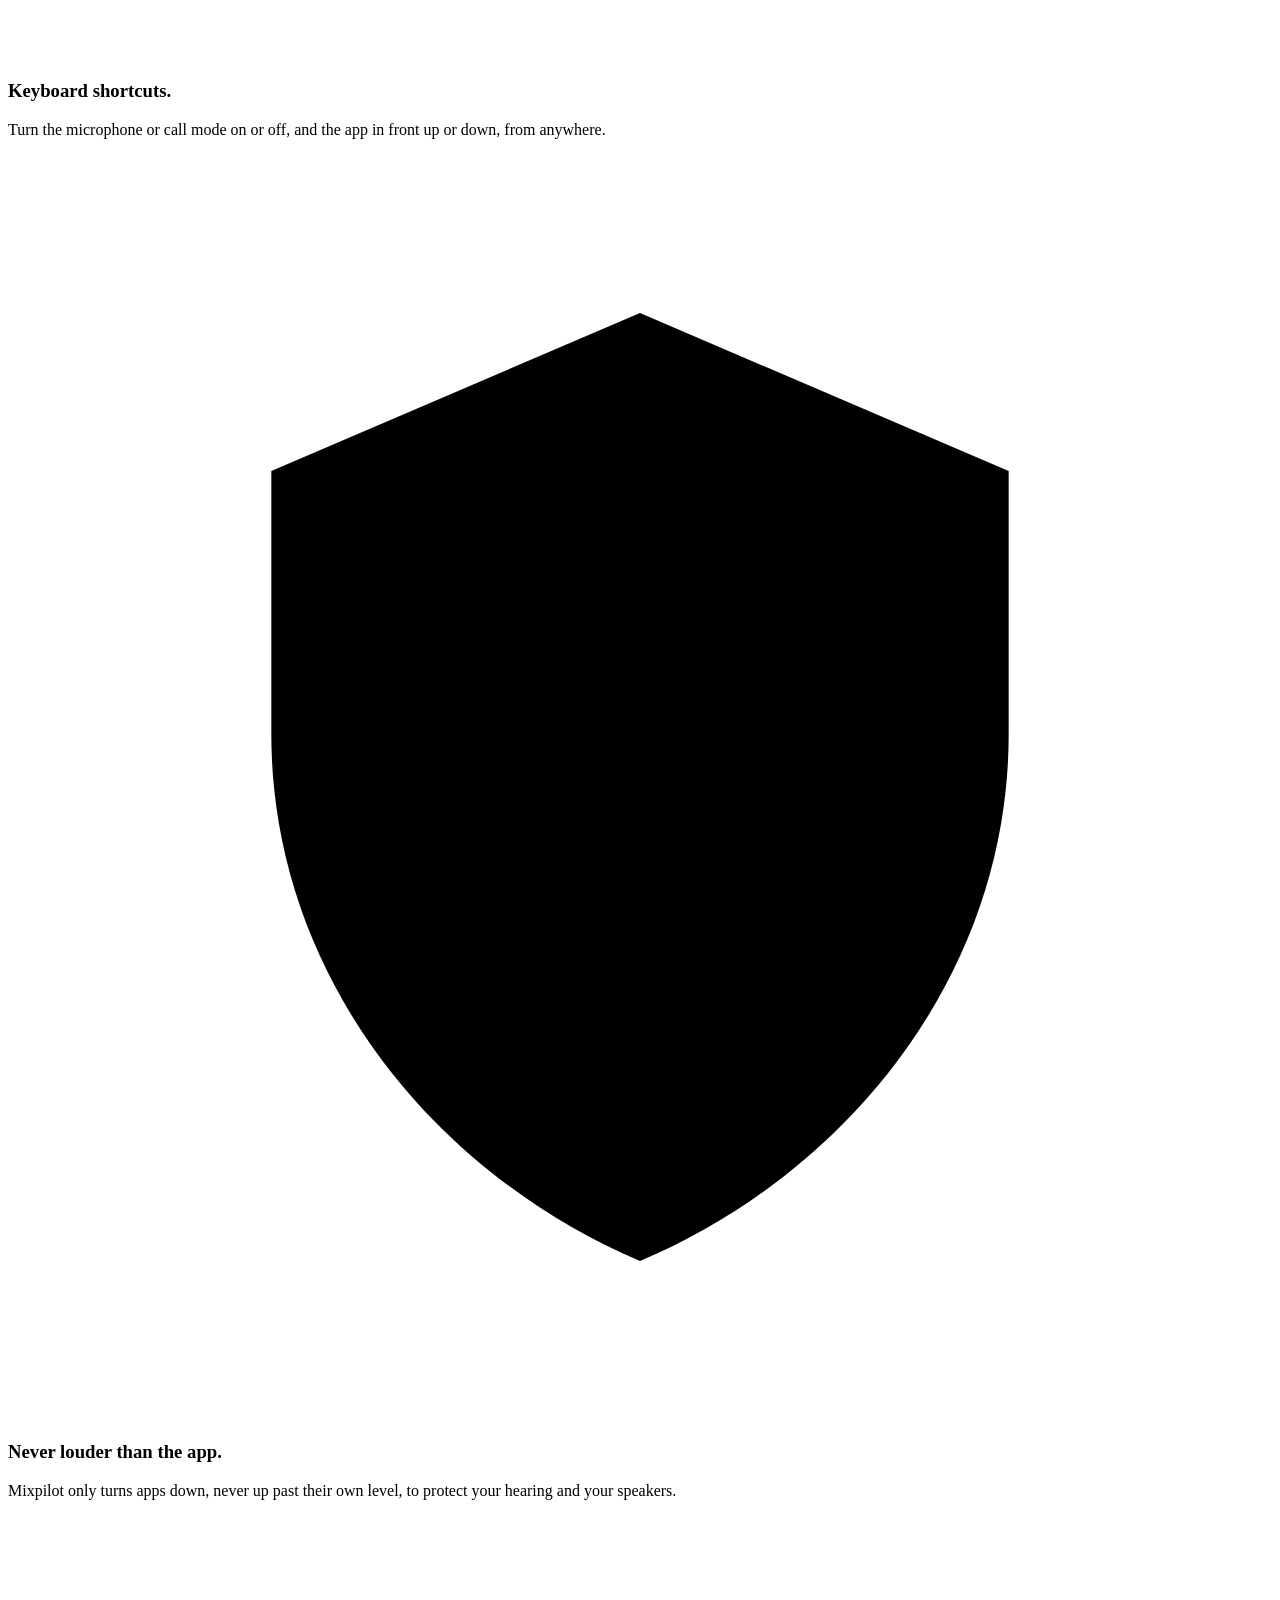
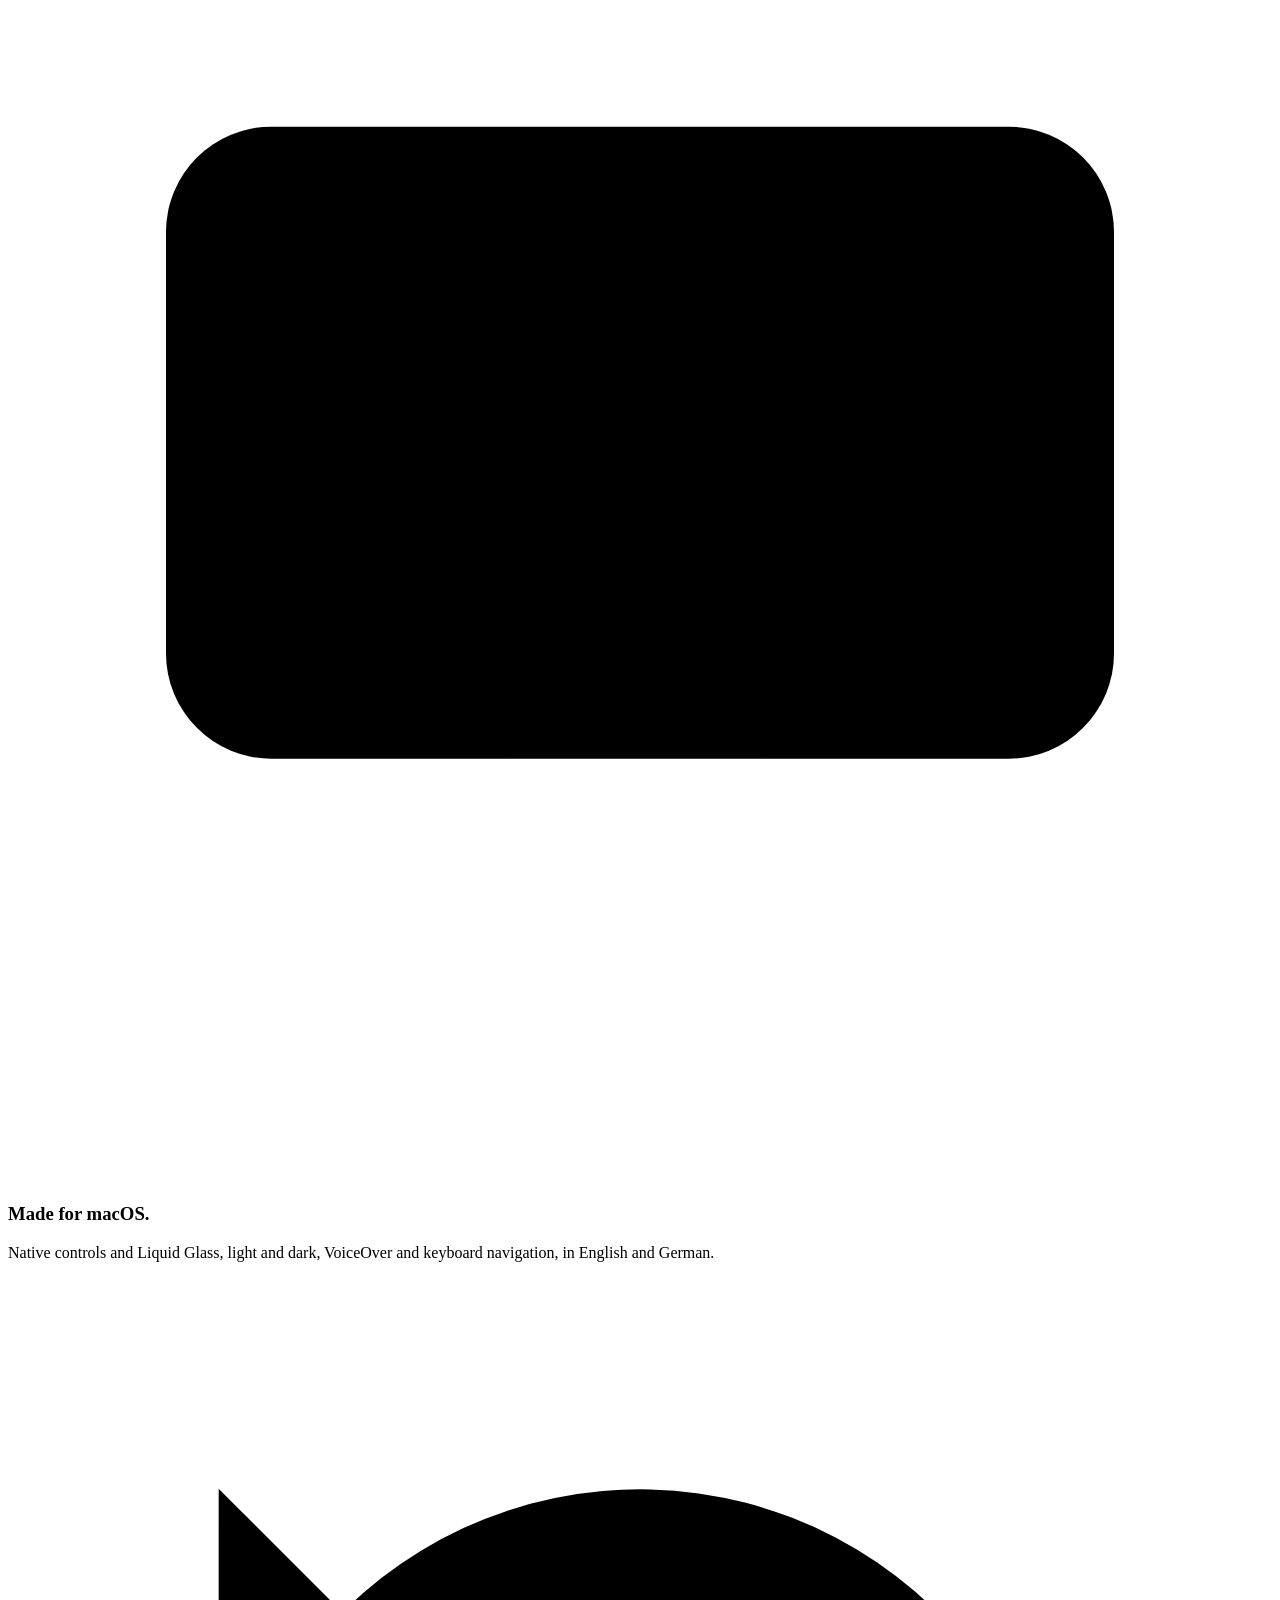
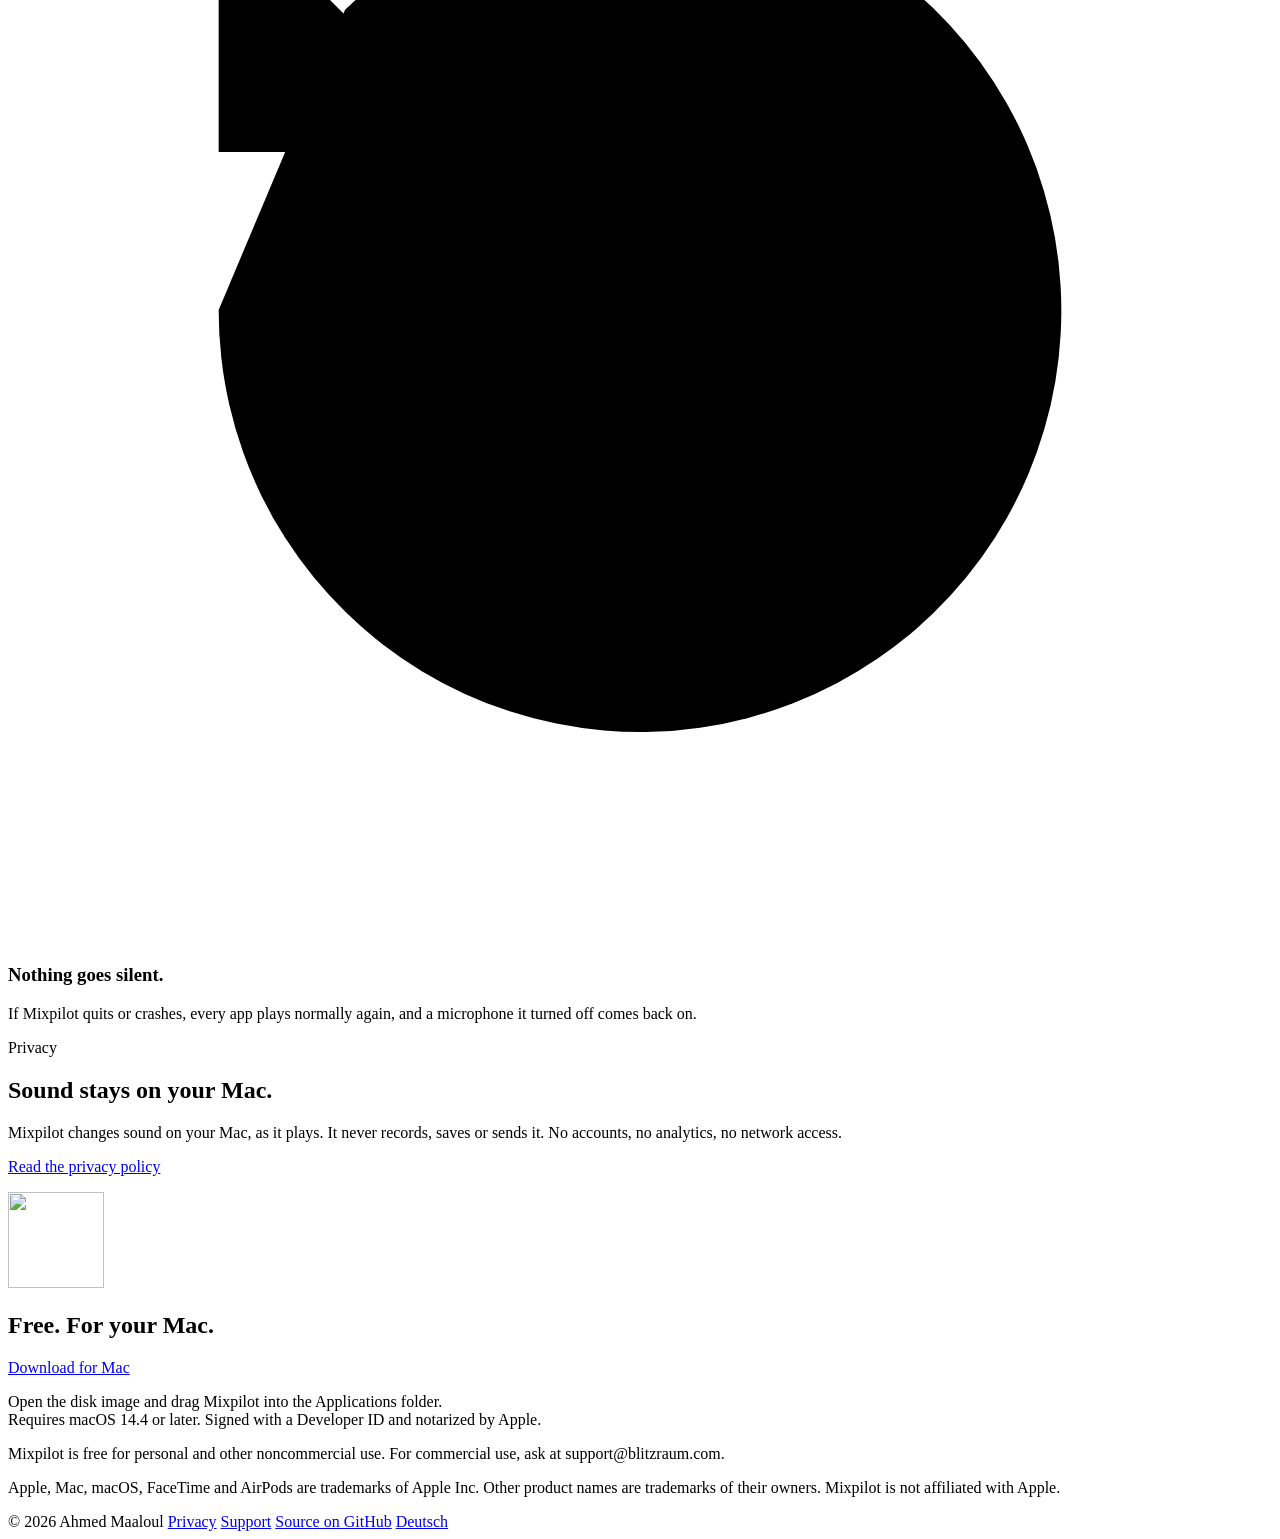
==== commit 21ae0888: "Prepare the repository for going public - CLAUDE.md reads as a maintainer's guide; private notes are" ====
--- a/website/public/index.html
+++ b/website/public/index.html
@@ -138,6 +138,7 @@
       <span class="links">
         <a href="/privacy">Privacy</a>
         <a href="/support">Support</a>
+        <a href="https://github.com/ahmedmaaloul/Mixpilot">Source on GitHub</a>
         <a href="/de" hreflang="de" lang="de">Deutsch</a>
       </span>
     </div>
